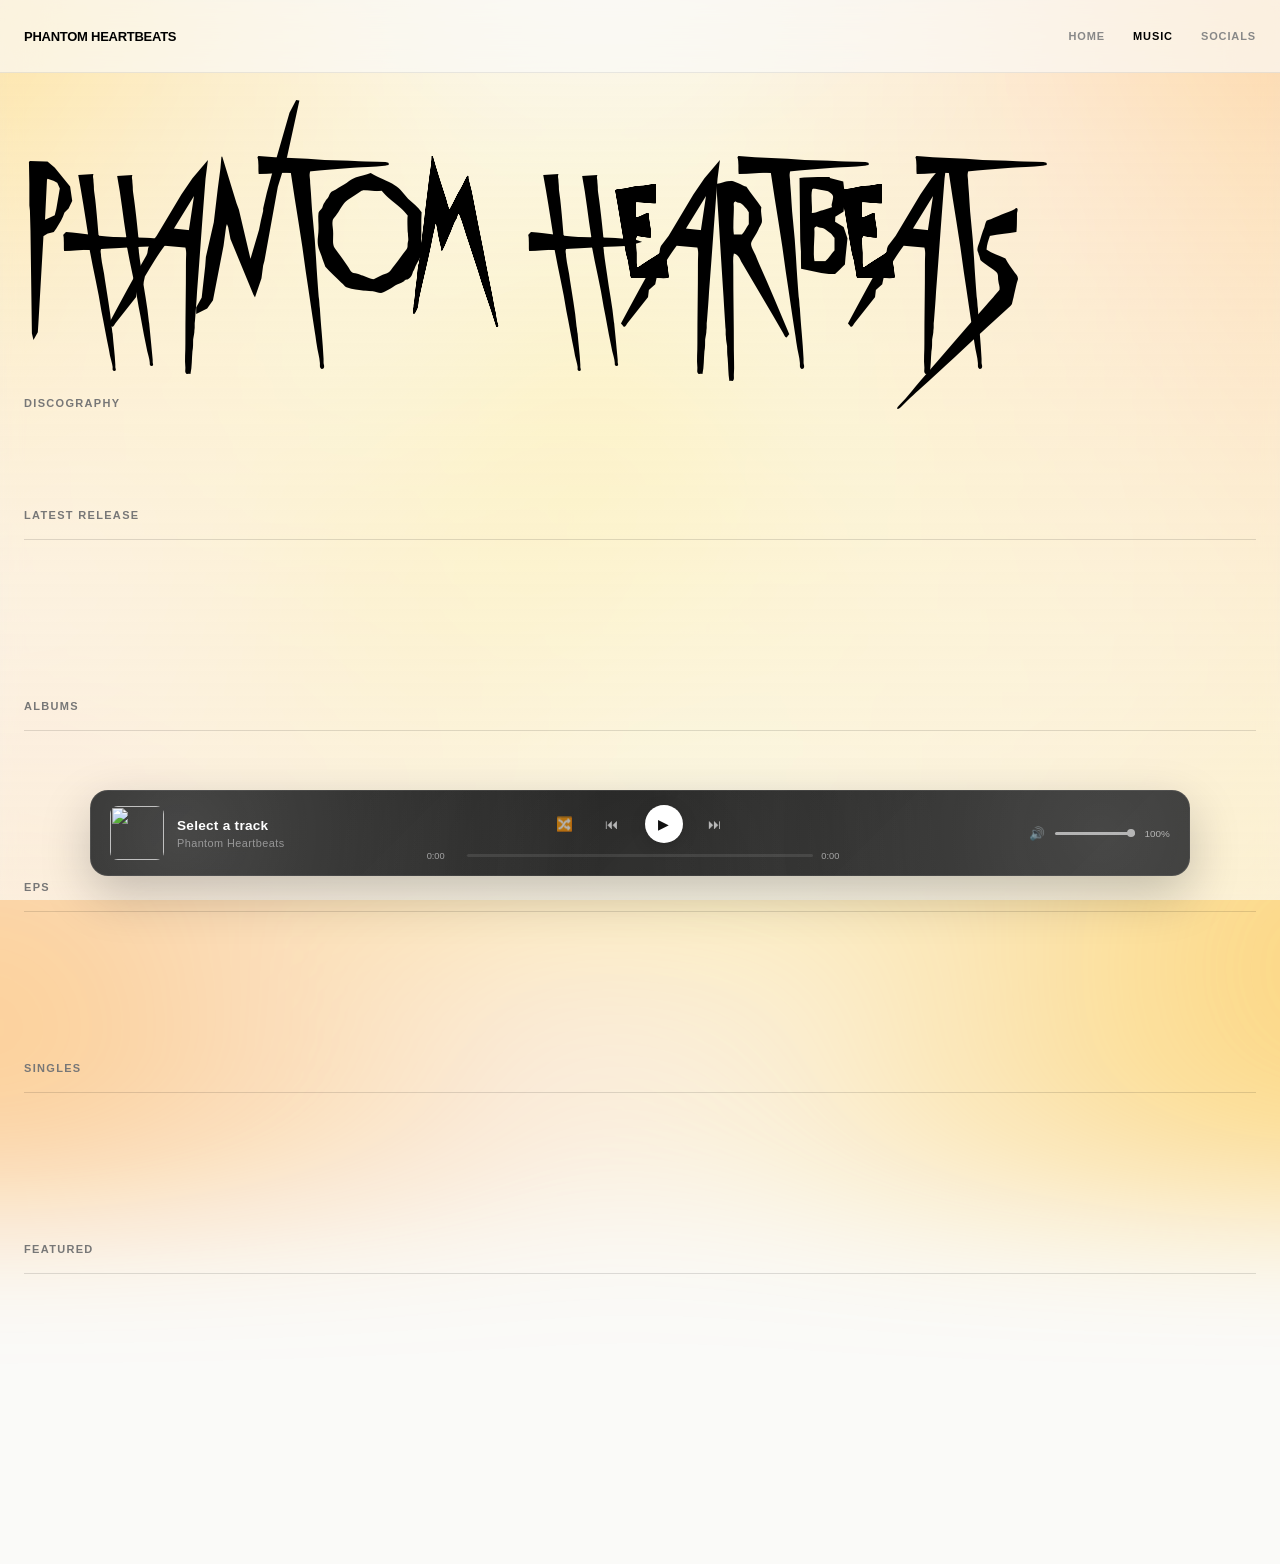
==== DISCOGRAPHY.html @ 2fda1c2f "Add files via upload" ====
<!DOCTYPE html>
<html lang="en">

<head>

    <meta charset="UTF-8">

    <meta
        name="viewport"
        content="width=device-width, initial-scale=1.0"
    >

    <title>
        Phantom Heartbeats — Discography
    </title>

    <link
        rel="stylesheet"
        href="style.css"
    >

</head>


<body>


    <!-- =====================================================
         HEADER
    ====================================================== -->

    <header class="site-header">

        <div class="header-inner">

            <a
                href="index.html"
                class="logo"
            >
                PHANTOM HEARTBEATS
            </a>


            <nav class="main-nav">

                <a
                    href="index.html"
                    class="nav-button"
                >
                    HOME
                </a>


                <a
                    href="DISCOGRAPHY.html"
                    class="nav-button active"
                >
                    MUSIC
                </a>


                <a
                    href="SOCIALS.html"
                    class="nav-button"
                >
                    SOCIALS
                </a>

            </nav>

        </div>

    </header>



    <!-- =====================================================
         MUSIC PAGE
    ====================================================== -->

    <main class="page active">


        <!-- =================================================
             HERO
        ================================================== -->

        <section class="hero">

            <h1>
                PHANTOM HEARTBEATS
            </h1>


            <div class="eyebrow">
                DISCOGRAPHY
            </div>

        </section>



        <!-- =================================================
             LATEST RELEASE
        ================================================== -->

        <section
            class="latest-release"
            id="latest-release-section"
        >

            <div class="section-header">

                <div class="eyebrow">
                    LATEST RELEASE
                </div>

            </div>


            <div
                class="featured-release"
                id="featured-release"
            ></div>

        </section>



        <!-- =================================================
             ALBUMS
        ================================================== -->

        <section
            class="catalog-section"
            id="albums-section"
        >

            <div class="section-header">

                <div class="eyebrow">
                    ALBUMS
                </div>

            </div>


            <div
                class="release-grid"
                id="albums-grid"
            ></div>

        </section>



        <!-- =================================================
             EPS
        ================================================== -->

        <section
            class="catalog-section"
            id="eps-section"
        >

            <div class="section-header">

                <div class="eyebrow">
                    EPs
                </div>

            </div>


            <div
                class="release-grid"
                id="eps-grid"
            ></div>

        </section>



        <!-- =================================================
             SINGLES
        ================================================== -->

        <section
            class="catalog-section"
            id="singles-section"
        >

            <div class="section-header">

                <div class="eyebrow">
                    SINGLES
                </div>

            </div>


            <div
                class="release-grid"
                id="singles-grid"
            ></div>

        </section>



        <!-- =================================================
             FEATURED
        ================================================== -->

        <section
            class="catalog-section"
            id="featured-section"
        >

            <div class="section-header">

                <div class="eyebrow">
                    FEATURED
                </div>

            </div>


            <div
                class="release-grid"
                id="featured-grid"
            ></div>

        </section>



        <!-- =================================================
             TRACKLIST
        ================================================== -->

        <section
            id="tracklist-section"
            class="track-section hidden"
        >

            <div class="section-header">

                <div
                    class="eyebrow"
                    id="tracklist-heading"
                >
                    TRACKLIST
                </div>

            </div>


            <div
                id="tracks"
                class="tracklist"
            ></div>

        </section>

    </main>



    <!-- =====================================================
         MUSIC PLAYER
    ====================================================== -->

    <div
        class="music-player"
        id="music-player"
    >


        <div class="player-track-info">

            <img
                id="player-artwork"
                src=""
                alt=""
            >


            <div class="player-track-text">

                <div
                    id="player-title"
                    class="player-title"
                >
                    Select a track
                </div>


                <div
                    id="player-artist"
                    class="player-artist"
                >
                    Phantom Heartbeats
                </div>

            </div>

        </div>



        <div class="player-center">

            <div class="player-controls">

                <!-- SHUFFLE -->

                <button
                    id="shuffle-button"
                    class="player-control"
                    aria-label="Shuffle off"
                    title="Shuffle off"
                >
                    <span class="control-icon">
                        🔀
                    </span>
                </button>


                <!-- PREVIOUS -->

                <button
                    id="previous-button"
                    class="player-control"
                    aria-label="Previous track"
                    title="Previous"
                >
                    <span class="control-icon">
                        ⏮
                    </span>
                </button>


                <!-- PLAY / PAUSE -->

                <button
                    id="play-button"
                    class="player-control player-play"
                    onclick="togglePlay()"
                    aria-label="Play"
                    title="Play"
                >
                    <span class="control-icon">
                        ▶
                    </span>
                </button>


                <!-- NEXT -->

                <button
                    id="next-button"
                    class="player-control"
                    aria-label="Next track"
                    title="Next"
                >
                    <span class="control-icon">
                        ⏭
                    </span>
                </button>

            </div>



            <div class="player-progress">

                <span id="current-time">
                    0:00
                </span>


                <input
                    type="range"
                    id="progress"
                    min="0"
                    max="100"
                    value="0"
                    step="0.1"
                    aria-label="Track progress"
                >


                <span id="duration">
                    0:00
                </span>

            </div>

        </div>



        <div class="player-volume">

            <span
                id="volume-icon"
                class="volume-icon"
            >
                🔊
            </span>


            <input
                type="range"
                id="volume"
                min="0"
                max="1"
                step="0.01"
                value="1"
                aria-label="Volume"
            >


            <span id="volume-value">
                100%
            </span>

        </div>

    </div>



    <!-- =====================================================
         AUDIO
    ====================================================== -->

    <audio
        id="audio"
        preload="metadata"
    ></audio>



    <!-- =====================================================
         SCRIPTS
    ====================================================== -->

    <script
        src="https://cdn.jsdelivr.net/npm/@supabase/supabase-js@2"
    ></script>


    <script src="player.js"></script>



    <!-- =====================================================
         DISCOGRAPHY LOGIC
    ====================================================== -->

    <script>

        const SUPABASE_URL =
            "https://wayjatvqnbqyzmwnbabp.supabase.co";


        const SUPABASE_ANON_KEY =
            "sb_publishable_UUx-z6V2gMIaEsedYj4ZBA_Q750jG2_";


        const WORKER_URL =
            "https://phantom-heartbeats-api.3huvelyk.workers.dev";


        const supabaseClient =
            window.supabase.createClient(
                SUPABASE_URL,
                SUPABASE_ANON_KEY
            );



        /* =====================================================
           STATE
        ====================================================== */

        let releases = [];

        let releaseTracks = {};



        /* =====================================================
           DOM
        ====================================================== */

        const featuredRelease =
            document.getElementById(
                "featured-release"
            );


        const albumsGrid =
            document.getElementById(
                "albums-grid"
            );


        const epsGrid =
            document.getElementById(
                "eps-grid"
            );


        const singlesGrid =
            document.getElementById(
                "singles-grid"
            );


        const featuredGrid =
            document.getElementById(
                "featured-grid"
            );


        const tracklistSection =
            document.getElementById(
                "tracklist-section"
            );


        const tracklistHeading =
            document.getElementById(
                "tracklist-heading"
            );


        const trackContainer =
            document.getElementById(
                "tracks"
            );



        /* =====================================================
           FILE URL
        ====================================================== */

        function r2Url(
            value
        ) {

            if (!value) {
                return "";
            }


            if (
                value.startsWith(
                    "http://"
                ) ||
                value.startsWith(
                    "https://"
                )
            ) {

                return value;

            }


            return (
                WORKER_URL +
                "/file?key=" +
                encodeURIComponent(
                    value
                )
            );

        }



        /* =====================================================
           FORMAT YEAR
        ====================================================== */

        function formatReleaseYear(
            releaseDate
        ) {

            if (!releaseDate) {
                return "";
            }


            return new Date(
                releaseDate +
                "T00:00:00"
            ).getFullYear();

        }



        /* =====================================================
           FORMAT RUNTIME
        ====================================================== */

        function formatRuntime(
            seconds
        ) {

            if (
                !seconds ||
                !Number.isFinite(
                    Number(seconds)
                )
            ) {

                return "--:--";

            }


            const total =
                Math.floor(
                    Number(seconds)
                );


            const minutes =
                Math.floor(
                    total / 60
                );


            const remaining =
                total % 60;


            return (
                minutes +
                ":" +
                String(
                    remaining
                ).padStart(
                    2,
                    "0"
                )
            );

        }



        /* =====================================================
           LOAD RELEASES
        ====================================================== */

        async function loadReleases() {

            try {

                const {
                    data,
                    error
                } =
                    await supabaseClient
                        .from(
                            "releases"
                        )
                        .select(
                            "*"
                        )
                        .eq(
                            "published",
                            true
                        )
                        .order(
                            "release_date",
                            {
                                ascending:
                                    false,
                                nullsFirst:
                                    false
                            }
                        );


                if (error) {
                    throw error;
                }


                releases =
                    data || [];


                await loadAllTracks();


                renderReleases();


            } catch (error) {

                console.error(
                    "Could not load discography:",
                    error
                );


                showLoadError();

            }

        }



        /* =====================================================
           LOAD TRACKS
        ====================================================== */

        async function loadAllTracks() {

            releaseTracks = {};


            if (!releases.length) {
                return;
            }


            const releaseIds =
                releases.map(
                    release =>
                        release.id
                );


            const {
                data,
                error
            } =
                await supabaseClient
                    .from(
                        "tracks"
                    )
                    .select(
                        "*"
                    )
                    .in(
                        "release_id",
                        releaseIds
                    )
                    .order(
                        "track_number",
                        {
                            ascending:
                                true
                        }
                    );


            if (error) {
                throw error;
            }


            for (
                const release
                of releases
            ) {

                releaseTracks[
                    release.id
                ] =
                    (
                        data || []
                    )
                    .filter(
                        track =>
                            track.release_id ===
                            release.id
                    )
                    .sort(
                        (
                            a,
                            b
                        ) =>
                            a.track_number -
                            b.track_number
                    );

            }

        }



        /* =====================================================
           PLAYER TRACK DATA
        ====================================================== */

        function getPlayerTracks(
            release
        ) {

            const sourceTracks =
                releaseTracks[
                    release.id
                ] || [];


            return sourceTracks
                .filter(
                    track =>
                        !!track.audio_url
                )
                .map(
                    track => {

                        return {

                            id:
                                track.id,


                            releaseId:
                                release.id,


                            releaseTitle:
                                release.title,


                            title:
                                track.title,


                            artists:
                                track.artists ||
                                release.artists ||
                                "Phantom Heartbeats",


                            file:
                                r2Url(
                                    track.audio_url
                                ),


                            artwork:
                                r2Url(
                                    release.cover_url
                                ),


                            duration:
                                Number(
                                    track.duration_seconds
                                ) || 0

                        };

                    }
                );

        }



        /* =====================================================
           RELEASE CARD
        ====================================================== */

        function createReleaseCard(
            release
        ) {

            const card =
                document.createElement(
                    "div"
                );


            card.className =
                "release-card";


            const artworkUrl =
                r2Url(
                    release.cover_url
                );


            const year =
                formatReleaseYear(
                    release.release_date
                );


            const displayType =
                release.type === "featured"
                    ? "FEATURED"
                    : release.type.toUpperCase();


            card.innerHTML = `

                <div class="release-card-artwork">

                    ${
                        artworkUrl
                            ? `
                                <img
                                    src="${escapeHtml(
                                        artworkUrl
                                    )}"
                                    alt="${escapeHtml(
                                        release.title
                                    )} artwork"
                                    loading="lazy"
                                >
                            `
                            : ""
                    }

                </div>


                <div class="release-card-info">

                    <h3>
                        ${escapeHtml(
                            release.title
                        )}
                    </h3>


                    <p>
                        ${displayType}

                        ${
                            year
                                ? ` · ${year}`
                                : ""
                        }
                    </p>

                </div>

            `;


            card.addEventListener(
                "click",
                () => {

                    showReleaseTracks(
                        release.id
                    );

                }
            );


            return card;

        }



        /* =====================================================
           LATEST RELEASE
        ====================================================== */

        function renderFeatured() {

            if (
                !featuredRelease
            ) {
                return;
            }


            if (!releases.length) {

                featuredRelease.innerHTML = `
                    <p>
                        No releases published yet.
                    </p>
                `;


                return;

            }


            const release =
                releases[0];


            const artworkUrl =
                r2Url(
                    release.cover_url
                );


            const tracks =
                releaseTracks[
                    release.id
                ] || [];


            const runtime =
                tracks.reduce(
                    (
                        total,
                        track
                    ) =>
                        total +
                        (
                            Number(
                                track.duration_seconds
                            ) || 0
                        ),
                    0
                );


            const year =
                formatReleaseYear(
                    release.release_date
                );


            const displayType =
                release.type === "featured"
                    ? "FEATURED"
                    : release.type.toUpperCase();


            const displayTypeTitle =
                release.type === "featured"
                    ? "Featured"
                    : (
                        release.type
                            .charAt(0)
                            .toUpperCase() +
                        release.type.slice(1)
                    );


            featuredRelease.innerHTML = `

                <div
                    class="release-artwork"
                    id="featured-release-artwork"
                >

                    ${
                        artworkUrl
                            ? `
                                <img
                                    src="${escapeHtml(
                                        artworkUrl
                                    )}"
                                    alt="${escapeHtml(
                                        release.title
                                    )} artwork"
                                >
                            `
                            : ""
                    }

                </div>


                <div class="release-info">

                    <div class="eyebrow">
                        ${displayType}
                    </div>


                    <h2>
                        ${escapeHtml(
                            release.title
                        )}
                    </h2>


                    <p class="release-description">
                        ${escapeHtml(
                            release.artists ||
                            "Phantom Heartbeats"
                        )}
                    </p>


                    <p class="release-meta">

                        ${displayTypeTitle}

                        ${
                            year
                                ? ` · ${year}`
                                : ""
                        }

                        ·

                        <span>
                            ${formatRuntime(
                                runtime
                            )}
                        </span>

                    </p>


                    <button
                        class="play-album-button"
                        id="featured-play-button"
                    >
                        PLAY ${displayType}
                    </button>

                </div>

            `;


            const artwork =
                document.getElementById(
                    "featured-release-artwork"
                );


            if (artwork) {

                artwork.addEventListener(
                    "click",
                    () => {

                        showReleaseTracks(
                            release.id
                        );

                    }
                );

            }


            const playFeaturedButton =
                document.getElementById(
                    "featured-play-button"
                );


            if (
                playFeaturedButton
            ) {

                playFeaturedButton.addEventListener(
                    "click",
                    () => {

                        const playerTracks =
                            getPlayerTracks(
                                release
                            );


                        if (
                            !playerTracks.length
                        ) {

                            console.warn(
                                "No playable tracks."
                            );


                            return;

                        }


                        window.setPlayerTracks(
                            playerTracks
                        );


                        playTrack(
                            0
                        );

                    }
                );

            }

        }



        /* =====================================================
           RENDER CATALOG
        ====================================================== */

        function renderCatalog(
            type,
            container
        ) {

            if (!container) {
                return;
            }


            container.innerHTML =
                "";


            const filtered =
                releases.filter(
                    release =>
                        release.type ===
                        type
                );


            filtered.forEach(
                release => {

                    container.appendChild(
                        createReleaseCard(
                            release
                        )
                    );

                }
            );

        }



        /* =====================================================
           RENDER EVERYTHING
        ====================================================== */

        function renderReleases() {

            renderFeatured();


            renderCatalog(
                "album",
                albumsGrid
            );


            renderCatalog(
                "ep",
                epsGrid
            );


            renderCatalog(
                "single",
                singlesGrid
            );


            renderCatalog(
                "featured",
                featuredGrid
            );


            toggleSectionVisibility(
                "albums-section",
                releases.some(
                    release =>
                        release.type ===
                        "album"
                )
            );


            toggleSectionVisibility(
                "eps-section",
                releases.some(
                    release =>
                        release.type ===
                        "ep"
                )
            );


            toggleSectionVisibility(
                "singles-section",
                releases.some(
                    release =>
                        release.type ===
                        "single"
                )
            );


            toggleSectionVisibility(
                "featured-section",
                releases.some(
                    release =>
                        release.type ===
                        "featured"
                )
            );


            if (
                releases.length
            ) {

                showReleaseTracks(
                    releases[0].id,
                    false
                );

            }

        }



        /* =====================================================
           SHOW TRACKLIST
        ====================================================== */

        function showReleaseTracks(
            releaseId,
            scroll = true
        ) {

            const release =
                releases.find(
                    item =>
                        item.id ===
                        releaseId
                );


            if (!release) {
                return;
            }


            const sourceTracks =
                releaseTracks[
                    release.id
                ] || [];


            const playerTracks =
                getPlayerTracks(
                    release
                );


            window.setPlayerTracks(
                playerTracks
            );


            tracklistHeading.textContent =
                `${release.title.toUpperCase()} · TRACKLIST`;


            trackContainer.innerHTML =
                "";


            if (!sourceTracks.length) {

                trackContainer.innerHTML = `
                    <div class="track">
                        <div class="track-name">
                            No tracks available.
                        </div>
                    </div>
                `;

            } else {

                sourceTracks.forEach(
                    (
                        sourceTrack,
                        index
                    ) => {

                        const playableIndex =
                            playerTracks.findIndex(
                                track =>
                                    track.id ===
                                    sourceTrack.id
                            );


                        const element =
                            document.createElement(
                                "div"
                            );


                        element.className =
                            "track";


                        element.dataset.index =
                            playableIndex;


                        const duration =
                            sourceTrack.duration_seconds
                                ? formatRuntime(
                                    sourceTrack.duration_seconds
                                )
                                : "--:--";


                        element.innerHTML = `

                            <div class="track-number">
                                ${String(
                                    sourceTrack.track_number ||
                                    index + 1
                                ).padStart(
                                    2,
                                    "0"
                                )}
                            </div>


                            <div class="track-name">
                                ${escapeHtml(
                                    sourceTrack.title
                                )}
                            </div>


                            <div
                                class="track-duration"
                                id="duration-${playableIndex}"
                            >
                                ${duration}
                            </div>

                        `;


                        if (
                            playableIndex >= 0
                        ) {

                            element.addEventListener(
                                "click",
                                () => {

                                    playTrack(
                                        playableIndex
                                    );

                                }
                            );

                        }


                        trackContainer.appendChild(
                            element
                        );

                    }
                );

            }


            tracklistSection.classList.remove(
                "hidden"
            );


            if (scroll) {

                tracklistSection.scrollIntoView({
                    behavior:
                        "smooth",

                    block:
                        "start"
                });

            }

        }



        /* =====================================================
           SECTION VISIBILITY
        ====================================================== */

        function toggleSectionVisibility(
            id,
            visible
        ) {

            const section =
                document.getElementById(
                    id
                );


            if (!section) {
                return;
            }


            section.style.display =
                visible
                    ? ""
                    : "none";

        }



        /* =====================================================
           ERROR
        ====================================================== */

        function showLoadError() {

            featuredRelease.innerHTML = `
                <p>
                    Unable to load discography.
                </p>
            `;

        }



        /* =====================================================
           HTML ESCAPE
        ====================================================== */

        function escapeHtml(
            value
        ) {

            return String(
                value ?? ""
            )
                .replace(
                    /&/g,
                    "&amp;"
                )
                .replace(
                    /</g,
                    "&lt;"
                )
                .replace(
                    />/g,
                    "&gt;"
                )
                .replace(
                    /"/g,
                    "&quot;"
                )
                .replace(
                    /'/g,
                    "&#039;"
                );

        }



        /* =====================================================
           INITIALIZE
        ====================================================== */

        loadReleases();

    </script>

</body>

</html>
---- style.css ----
/* =========================================================
   PHANTOM HEARTBEATS - THE SITE

   Apple Music-inspired design
========================================================= */


/* =========================================================
   FONT
========================================================= */

@font-face {

    font-family: "Metropolitan";

    src:
        url("fonts/Metropolitan.ttf")
        format("truetype");

    font-weight: normal;
    font-style: normal;
    font-display: swap;
}


/* =========================================================
   RESET
========================================================= */

* {

    margin: 0;
    padding: 0;
    box-sizing: border-box;
}


html {

    scroll-behavior: smooth;
}


body {

    position: relative;

    /*
     * Updated dynamically by player.js
     * from the currently playing artwork.
     */

    --cover-color-1: 255, 181, 60;
    --cover-color-2: 255, 145, 0;
    --cover-color-3: 255, 210, 90;

    background: #fafaf8;

    color: #000000;

    font-family:
        -apple-system,
        BlinkMacSystemFont,
        "SF Pro Display",
        "SF Pro Text",
        Helvetica,
        Arial,
        sans-serif;

    padding-bottom: 140px;

    overflow-x: hidden;
}


button,
a,
input {

    font: inherit;
}


/* =========================================================
   DYNAMIC ARTWORK BACKGROUND
========================================================= */

body::before {

    content: "";

    position: fixed;

    inset: -30%;

    z-index: -3;

    pointer-events: none;

    /*
     * These colors come directly from the
     * artwork of the song currently playing.
     *
     * Higher opacity = stronger artwork presence.
     */

    background:

        radial-gradient(
            circle at 10% 15%,
            rgba(
                var(--cover-color-1),
                0.70
            ),
            transparent 32%
        ),

        radial-gradient(
            circle at 88% 18%,
            rgba(
                var(--cover-color-2),
                0.60
            ),
            transparent 34%
        ),

        radial-gradient(
            circle at 48% 52%,
            rgba(
                var(--cover-color-3),
                0.45
            ),
            transparent 40%
        ),

        radial-gradient(
            circle at 82% 84%,
            rgba(
                var(--cover-color-1),
                0.50
            ),
            transparent 36%
        ),

        radial-gradient(
            circle at 20% 88%,
            rgba(
                var(--cover-color-2),
                0.40
            ),
            transparent 36%
        );

    filter:
        blur(65px)
        saturate(1.5);

    transform:
        translate3d(
            0,
            0,
            0
        )
        scale(1.06);

    animation:
        backgroundDrift
        20s
        ease-in-out
        infinite
        alternate;

    will-change:
        transform;

    /*
     * Smoothly transition the atmosphere
     * when player.js changes the colors.
     */

    transition:
        background 3.5s ease,
        filter 3.5s ease;
}


/*
 * Soft readable veil over the artwork colors.
 *
 * Lower opacity here = stronger background colors.
 */

body::after {

    content: "";

    position: fixed;

    inset: 0;

    z-index: -2;

    pointer-events: none;

    background:

        linear-gradient(
            180deg,
            rgba(
                250,
                250,
                248,
                0.38
            ) 0%,

            rgba(
                250,
                250,
                248,
                0.52
            ) 45%,

            rgba(
                250,
                250,
                248,
                0.68
            ) 100%
        );

    backdrop-filter:
        blur(10px)
        saturate(1.15);

    -webkit-backdrop-filter:
        blur(10px)
        saturate(1.15);
}


@keyframes backgroundDrift {

    0% {

        transform:
            translate3d(
                -3%,
                -2%,
                0
            )
            scale(1.03);
    }

    25% {

        transform:
            translate3d(
                2%,
                -4%,
                0
            )
            scale(1.08);
    }

    50% {

        transform:
            translate3d(
                4%,
                2%,
                0
            )
            scale(1.12);
    }

    75% {

        transform:
            translate3d(
                -2%,
                4%,
                0
            )
            scale(1.08);
    }

    100% {

        transform:
            translate3d(
                -4%,
                1%,
                0
            )
            scale(1.03);
    }
}


/* =========================================================
   HEADER
========================================================= */

.site-header {

    position: sticky;

    top: 0;

    z-index: 1000;

    width: 100%;

    background:
        rgba(
            250,
            250,
            248,
            0.68
        );

    backdrop-filter:
        blur(24px)
        saturate(1.15);

    -webkit-backdrop-filter:
        blur(24px)
        saturate(1.15);

    border-bottom:
        1px solid
        rgba(
            0,
            0,
            0,
            0.08
        );
}


.header-inner {

    width:
        min(
            1400px,
            calc(100% - 48px)
        );

    margin: 0 auto;

    height: 72px;

    display: flex;

    align-items: center;

    justify-content: space-between;
}


.logo {

    font-size: 13px;

    font-weight: 700;

    letter-spacing: -0.02em;

    color: #000000;

    text-decoration: none;
}


.main-nav {

    display: flex;

    gap: 28px;
}


.nav-button {

    border: none;

    background: none;

    cursor: pointer;

    color: #888888;

    font-size: 11px;

    font-weight: 700;

    letter-spacing: 0.08em;

    text-decoration: none;

    transition:
        color 0.2s ease;
}


.nav-button:hover,
.nav-button.active {

    color: #000000;
}


/* =========================================================
   MAIN
========================================================= */

main {

    position: relative;

    z-index: 1;

    width:
        min(
            1400px,
            calc(100% - 48px)
        );

    margin: 0 auto;
}


.page {

    display: block;
}


.page.hidden,
.hidden {

    display: none;
}


/* =========================================================
   GENERAL
========================================================= */

.eyebrow {

    color: #777777;

    font-size: 11px;

    font-weight: 700;

    letter-spacing: 0.12em;

    text-transform: uppercase;
}


.section-header {

    padding-bottom: 18px;

    border-bottom:
        1px solid
        rgba(
            0,
            0,
            0,
            0.12
        );
}


/* =========================================================
   HERO
========================================================= */

.hero {

    padding:
        120px
        0
        100px;
}


.hero h1 {

    margin-top: 0;

    font-family:
        "Metropolitan",
        sans-serif;

    font-size:
        clamp(
            70px,
            11vw,
            160px
        );

    line-height: 0.88;

    letter-spacing: -0.075em;

    font-weight: normal;
}


.hero .eyebrow {

    margin-top: 80px;
}


/* =========================================================
   LATEST RELEASE
========================================================= */

.latest-release {

    padding-bottom: 120px;
}


.latest-release .section-header {

    margin-bottom: 40px;
}


.featured-release {

    display: grid;

    grid-template-columns:
        minmax(
            300px,
            520px
        )
        1fr;

    gap: 70px;

    align-items: end;
}


.release-artwork {

    width: 100%;

    aspect-ratio: 1 / 1;

    overflow: hidden;

    cursor: pointer;

    background: #eeeeec;
}


.release-artwork img {

    width: 100%;

    height: 100%;

    object-fit: cover;

    display: block;

    transition:
        transform 0.4s ease;
}


.release-artwork:hover img {

    transform:
        scale(1.015);
}


.release-info {

    padding-bottom: 8px;
}


.release-info h2 {

    margin-top: 14px;

    font-size:
        clamp(
            42px,
            5vw,
            76px
        );

    line-height: 0.95;

    letter-spacing: -0.055em;

    font-weight: 700;
}


.release-description {

    margin-top: 18px;

    color: #777777;

    font-size: 14px;
}


.release-meta {

    margin-top: 8px;

    color: #888888;

    font-size: 12px;
}


.play-album-button {

    margin-top: 32px;

    border: none;

    background: #000000;

    color: #ffffff;

    padding:
        14px
        22px;

    border-radius: 999px;

    cursor: pointer;

    font-size: 11px;

    font-weight: 700;

    letter-spacing: 0.08em;

    transition:
        opacity 0.2s ease,
        transform 0.2s ease;
}


.play-album-button:hover {

    opacity: 0.75;

    transform:
        translateY(-1px);
}


/* =========================================================
   CATALOG SECTIONS
========================================================= */

.catalog-section {

    padding-bottom: 120px;
}


.catalog-section .section-header {

    margin-bottom: 30px;
}


/* =========================================================
   RELEASE GRID
========================================================= */

.release-grid {

    display: grid;

    grid-template-columns:
        repeat(
            4,
            1fr
        );

    gap: 24px;
}


.release-card {

    cursor: pointer;

    min-width: 0;
}


.release-card-artwork {

    width: 100%;

    aspect-ratio: 1 / 1;

    overflow: hidden;

    background: #eeeeec;
}


.release-card-artwork img {

    width: 100%;

    height: 100%;

    display: block;

    object-fit: cover;

    transition:
        transform 0.4s ease;
}


.release-card:hover
.release-card-artwork img {

    transform:
        scale(1.025);
}


.release-card-info {

    padding-top: 14px;
}


.release-card-info h3 {

    font-size: 16px;

    font-weight: 600;

    letter-spacing: -0.02em;
}


.release-card-info p {

    margin-top: 5px;

    color: #888888;

    font-size: 12px;
}


/* =========================================================
   EMPTY CATEGORIES
========================================================= */

.empty-category {

    min-height: 100px;

    display: flex;

    align-items: center;

    color: #999999;

    font-size: 11px;

    font-weight: 700;

    letter-spacing: 0.12em;
}


/* =========================================================
   TRACKLIST
========================================================= */

.track-section {

    padding-bottom: 140px;

    overflow: hidden;
}


.track-section:not(.hidden) {

    animation:
        tracklistReveal
        0.5s
        cubic-bezier(
            0.22,
            1,
            0.36,
            1
        )
        both;
}


@keyframes tracklistReveal {

    from {

        opacity: 0;

        transform:
            translateY(-18px);

        filter:
            blur(5px);
    }

    to {

        opacity: 1;

        transform:
            translateY(0);

        filter:
            blur(0);
    }
}


.track-section.closing {

    animation:
        tracklistClose
        0.45s
        cubic-bezier(
            0.22,
            1,
            0.36,
            1
        )
        both;
}


@keyframes tracklistClose {

    from {

        opacity: 1;

        transform:
            translateY(0);

        filter:
            blur(0);
    }

    to {

        opacity: 0;

        transform:
            translateY(-12px);

        filter:
            blur(4px);
    }
}


.tracklist {

    width: 100%;
}


/* =========================================================
   TRACK
========================================================= */

.track {

    position: relative;

    display: grid;

    grid-template-columns:
        50px
        1fr
        auto;

    align-items: center;

    min-height: 72px;

    border-bottom:
        1px solid
        rgba(
            0,
            0,
            0,
            0.08
        );

    cursor: pointer;

    opacity: 0;

    transform:
        translateY(-8px);

    animation:
        trackReveal
        0.4s
        cubic-bezier(
            0.22,
            1,
            0.36,
            1
        )
        forwards;

    transition:
        background 0.2s ease,
        padding 0.2s ease,
        transform 0.2s ease;
}


.track:hover {

    background:
        rgba(
            0,
            0,
            0,
            0.025
        );
}


.track:nth-child(1) {
    animation-delay: 0.05s;
}

.track:nth-child(2) {
    animation-delay: 0.09s;
}

.track:nth-child(3) {
    animation-delay: 0.13s;
}

.track:nth-child(4) {
    animation-delay: 0.17s;
}

.track:nth-child(5) {
    animation-delay: 0.21s;
}

.track:nth-child(6) {
    animation-delay: 0.25s;
}

.track:nth-child(7) {
    animation-delay: 0.29s;
}

.track:nth-child(8) {
    animation-delay: 0.33s;
}

.track:nth-child(9) {
    animation-delay: 0.37s;
}

.track:nth-child(10) {
    animation-delay: 0.41s;
}

.track:nth-child(11) {
    animation-delay: 0.45s;
}

.track:nth-child(12) {
    animation-delay: 0.49s;
}

.track:nth-child(13) {
    animation-delay: 0.53s;
}

.track:nth-child(14) {
    animation-delay: 0.57s;
}

.track:nth-child(15) {
    animation-delay: 0.61s;
}


@keyframes trackReveal {

    from {

        opacity: 0;

        transform:
            translateY(-8px);
    }

    to {

        opacity: 1;

        transform:
            translateY(0);
    }
}


.track-number {

    color: #999999;

    font-size: 12px;
}


.track-name {

    font-size: 16px;

    font-weight: 500;

    letter-spacing: -0.02em;
}


.track-duration {

    color: #999999;

    font-size: 12px;
}


/* =========================================================
   ACTIVE TRACK
========================================================= */

.track.active {

    background:
        rgba(
            0,
            0,
            0,
            0.035
        );

    border-radius: 8px;
}


.track.active .track-number,
.track.active .track-name {

    color: #000000;
}


.track.active .track-number::before {

    content: "▶";

    margin-right: 0.45rem;

    font-size: 0.55rem;
}


/* =========================================================
   SOCIALS
========================================================= */

.socials-section {

    padding:
        120px
        0
        160px;
}


.socials-section h2 {

    margin-top: 20px;

    font-size:
        clamp(
            50px,
            8vw,
            120px
        );

    line-height: 0.9;

    letter-spacing: -0.065em;

    font-weight: 700;
}


.social-links {

    display: flex;

    flex-wrap: wrap;

    gap: 12px;

    margin-top: 50px;
}


.social-links a {

    color: #000000;

    text-decoration: none;

    border:
        1px solid
        rgba(
            0,
            0,
            0,
            0.12
        );

    padding:
        14px
        20px;

    border-radius: 999px;

    font-size: 12px;

    font-weight: 600;

    transition:
        background 0.2s ease,
        color 0.2s ease;
}


.social-links a:hover {

    background: #000000;

    color: #ffffff;
}


/* =========================================================
   MUSIC PLAYER
========================================================= */

.music-player {

    /*
     * These variables are updated dynamically
     * by player.js from the current artwork.
     */

    --cover-color-1: 255, 255, 255;
    --cover-color-2: 255, 255, 255;

    position: fixed;

    left: 50%;

    bottom: 1.5rem;

    transform:
        translateX(-50%);

    width:
        min(
            1100px,
            calc(100% - 3rem)
        );

    min-height: 82px;

    display: grid;

    grid-template-columns:
        minmax(
            190px,
            1fr
        )
        minmax(
            280px,
            1.5fr
        )
        minmax(
            150px,
            1fr
        );

    align-items: center;

    gap: 2rem;

    padding:
        0.9rem
        1.2rem;

    color: #ffffff;

    background:

        radial-gradient(
            circle at 8% 50%,
            rgba(
                var(--cover-color-1),
                0.20
            ),
            transparent 42%
        ),

        radial-gradient(
            circle at 92% 50%,
            rgba(
                var(--cover-color-2),
                0.15
            ),
            transparent 45%
        ),

        radial-gradient(
            circle at 50% 100%,
            rgba(
                var(--cover-color-1),
                0.07
            ),
            transparent 55%
        ),

        linear-gradient(
            135deg,
            rgba(
                16,
                16,
                16,
                0.97
            ),
            rgba(
                30,
                30,
                30,
                0.95
            )
        );

    border:
        1px solid
        rgba(
            255,
            255,
            255,
            0.08
        );

    border-radius: 18px;

    box-shadow:

        0 18px 50px
        rgba(
            0,
            0,
            0,
            0.22
        ),

        0 0 45px
        rgba(
            var(--cover-color-1),
            0.08
        );

    backdrop-filter:
        blur(20px);

    -webkit-backdrop-filter:
        blur(20px);

    z-index: 100;

    overflow: hidden;

    animation:
        playerAppear
        0.7s
        cubic-bezier(
            0.22,
            1,
            0.36,
            1
        )
        both;

    transition:
        background 0.8s ease,
        box-shadow 0.8s ease;
}


/* =========================================================
   TRACK INFO
========================================================= */

.player-track-info {

    min-width: 0;

    display: flex;

    align-items: center;

    gap: 0.8rem;
}


.player-track-info img {

    width: 54px;

    height: 54px;

    flex-shrink: 0;

    object-fit: cover;

    border-radius: 8px;

    transition:
        opacity 0.15s ease,
        transform 0.15s ease;
}


.player-track-info img.changing {

    opacity: 0;

    transform:
        scale(0.94);
}


.player-track-text {

    min-width: 0;
}


.player-title {

    overflow: hidden;

    white-space: nowrap;

    text-overflow: ellipsis;

    font-size: 0.85rem;

    font-weight: 600;

    letter-spacing: 0.02em;
}


.player-artist {

    margin-top: 0.25rem;

    font-size: 0.68rem;

    opacity: 0.45;

    letter-spacing: 0.04em;
}


/* =========================================================
   PLAYER CENTER
========================================================= */

.player-center {

    min-width: 0;

    display: flex;

    flex-direction: column;

    gap: 0.45rem;
}


/* =========================================================
   PLAYER CONTROLS
========================================================= */

.player-controls {

    display: flex;

    align-items: center;

    justify-content: center;

    gap: 1.1rem;
}


.player-control {

    width: 30px;

    height: 30px;

    display: flex;

    align-items: center;

    justify-content: center;

    padding: 0;

    border: 0;

    color: #ffffff;

    background: transparent;

    cursor: pointer;

    opacity: 0.65;

    transition:
        opacity 0.2s ease,
        transform 0.2s ease,
        background 0.2s ease;
}


.player-control:hover {

    opacity: 1;

    transform:
        scale(1.12);
}


.player-control:active {

    transform:
        scale(0.92);
}


.control-icon {

    font-size: 0.85rem;

    line-height: 1;
}


.player-play {

    width: 38px;

    height: 38px;

    border-radius: 50%;

    color: #111111;

    background: #ffffff;

    opacity: 1;

    box-shadow:
        0 4px 15px
        rgba(
            0,
            0,
            0,
            0.18
        );
}


.player-play:hover {

    transform:
        scale(1.07);

    background: #ffffff;
}


.player-play.playing {

    transform:
        scale(1.02);
}


/* =========================================================
   PLAYER PROGRESS
========================================================= */

.player-progress {

    display: grid;

    grid-template-columns:
        32px
        minmax(
            0,
            1fr
        )
        32px;

    align-items: center;

    gap: 0.5rem;

    font-size: 0.58rem;

    font-variant-numeric:
        tabular-nums;

    opacity: 0.55;
}


#progress {

    width: 100%;

    height: 3px;

    margin: 0;

    appearance: none;

    -webkit-appearance: none;

    cursor: pointer;

    background:

        linear-gradient(
            to right,
            #ffffff 0%,
            #ffffff var(--progress, 0%),
            rgba(
                255,
                255,
                255,
                0.18
            )
            var(--progress, 0%),
            rgba(
                255,
                255,
                255,
                0.18
            )
            100%
        );

    border-radius: 10px;
}


#progress::-webkit-slider-thumb {

    appearance: none;

    -webkit-appearance: none;

    width: 9px;

    height: 9px;

    border: 0;

    border-radius: 50%;

    background: #ffffff;

    opacity: 0;

    transition:
        opacity 0.2s ease;
}


#progress:hover::-webkit-slider-thumb {

    opacity: 1;
}


#progress::-moz-range-thumb {

    width: 9px;

    height: 9px;

    border: 0;

    border-radius: 50%;

    background: #ffffff;

    opacity: 0;
}


#progress:hover::-moz-range-thumb {

    opacity: 1;
}


/* =========================================================
   VOLUME
========================================================= */

.player-volume {

    display: flex;

    align-items: center;

    justify-content: flex-end;

    gap: 0.6rem;

    font-size: 0.62rem;

    opacity: 0.6;
}


.volume-icon {

    font-size: 0.8rem;

    transition:
        transform 0.2s ease;
}


.player-volume:hover
.volume-icon {

    transform:
        scale(1.1);
}


#volume {

    width: 80px;

    height: 3px;

    appearance: none;

    -webkit-appearance: none;

    cursor: pointer;

    background:

        linear-gradient(
            to right,
            #ffffff 0%,
            #ffffff var(--volume, 100%),
            rgba(
                255,
                255,
                255,
                0.18
            )
            var(--volume, 100%),
            rgba(
                255,
                255,
                255,
                0.18
            )
            100%
        );

    border-radius: 10px;
}


#volume::-webkit-slider-thumb {

    appearance: none;

    -webkit-appearance: none;

    width: 8px;

    height: 8px;

    border: 0;

    border-radius: 50%;

    background: #ffffff;
}


#volume::-moz-range-thumb {

    width: 8px;

    height: 8px;

    border: 0;

    border-radius: 50%;

    background: #ffffff;
}


/* =========================================================
   PLAYER APPEAR
========================================================= */

@keyframes playerAppear {

    from {

        opacity: 0;

        transform:
            translateX(-50%)
            translateY(20px);

        filter:
            blur(5px);
    }

    to {

        opacity: 1;

        transform:
            translateX(-50%)
            translateY(0);

        filter:
            blur(0);
    }
}


/* =========================================================
   MOBILE
========================================================= */

@media (max-width: 800px) {

    .music-player {

        grid-template-columns:
            1fr
            auto;

        gap: 1rem;

        width:
            calc(
                100% - 1.5rem
            );

        bottom: 0.75rem;

        padding:
            0.75rem
            0.9rem;
    }


    .player-center {

        grid-column:
            1 / -1;

        grid-row: 2;
    }


    .player-track-info {

        grid-column: 1;
    }


    .player-volume {

        grid-column: 2;
    }
}


@media (max-width: 500px) {

    .music-player {

        width:
            calc(
                100% - 1rem
            );

        border-radius: 14px;
    }


    .player-track-info img {

        width: 46px;

        height: 46px;
    }


    .player-title {

        font-size: 0.78rem;
    }


    .player-volume {

        gap: 0.35rem;
    }


    #volume {

        width: 55px;
    }
}


/* =========================================================
   REDUCED MOTION
========================================================= */

@media (
    prefers-reduced-motion: reduce
) {

    html {

        scroll-behavior: auto;
    }


    body::before {

        animation: none;
    }


    .track,
    .track-section:not(.hidden),
    .music-player {

        animation: none;
    }
}
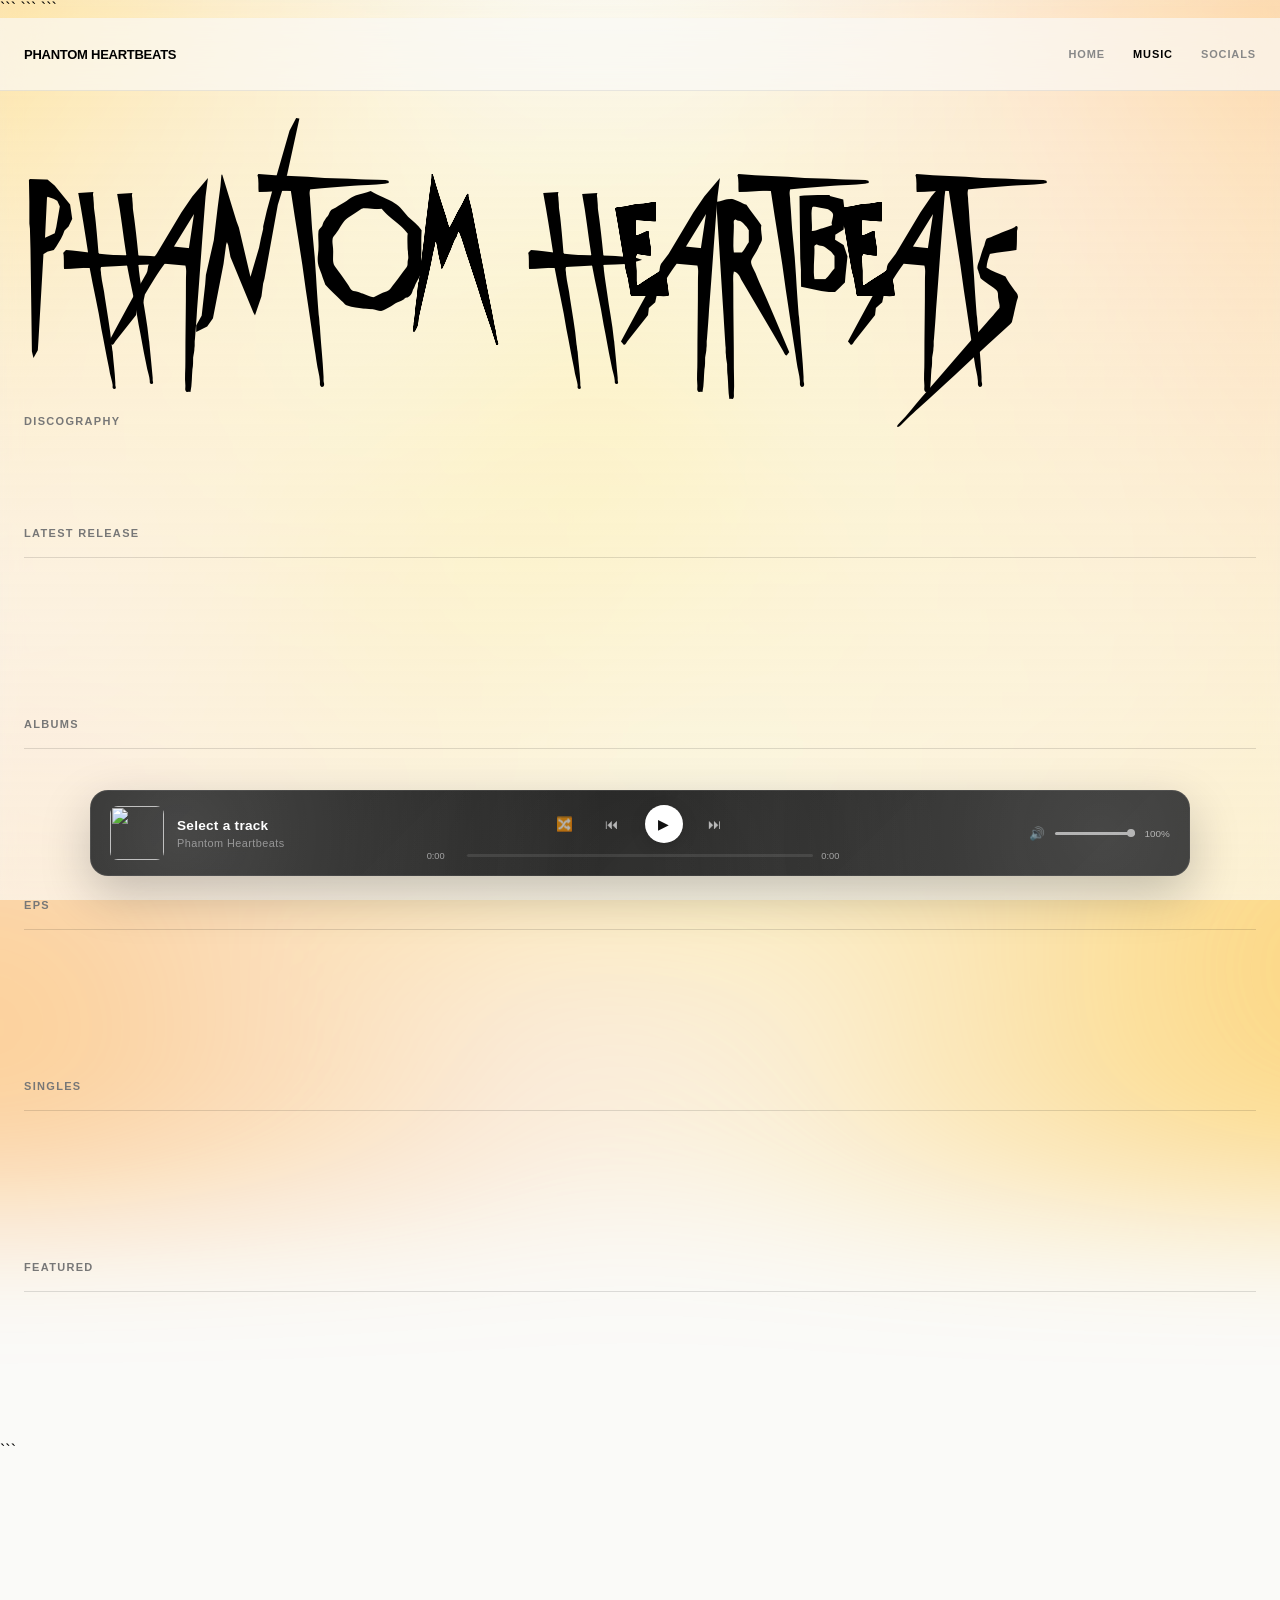
==== commit b8cabc49: "Update DISCOGRAPHY.html" ====
--- a/DISCOGRAPHY.html
+++ b/DISCOGRAPHY.html
@@ -1,429 +1,400 @@
 <!DOCTYPE html>
+
 <html lang="en">
 
 <head>
 
-    <meta charset="UTF-8">
-
-    <meta
-        name="viewport"
-        content="width=device-width, initial-scale=1.0"
-    >
-
-    <title>
-        Phantom Heartbeats — Discography
-    </title>
-
-    <link
-        rel="stylesheet"
-        href="style.css"
-    >
+```
+<meta charset="UTF-8">
+
+<meta
+    name="viewport"
+    content="width=device-width, initial-scale=1.0"
+>
+
+<title>
+    Phantom Heartbeats — Discography
+</title>
+
+<link
+    rel="stylesheet"
+    href="style.css"
+>
+```
 
 </head>
 
-
 <body>
 
-
-    <!-- =====================================================
-         HEADER
-    ====================================================== -->
-
-    <header class="site-header">
-
-        <div class="header-inner">
+```
+<!-- =====================================================
+     HEADER
+====================================================== -->
+
+<header class="site-header">
+
+    <div class="header-inner">
+
+        <a
+            href="index.html"
+            class="logo"
+        >
+            PHANTOM HEARTBEATS
+        </a>
+
+
+        <nav class="main-nav">
 
             <a
                 href="index.html"
-                class="logo"
+                class="nav-button"
             >
-                PHANTOM HEARTBEATS
+                HOME
             </a>
 
 
-            <nav class="main-nav">
-
-                <a
-                    href="index.html"
-                    class="nav-button"
-                >
-                    HOME
-                </a>
-
-
-                <a
-                    href="DISCOGRAPHY.html"
-                    class="nav-button active"
-                >
-                    MUSIC
-                </a>
-
-
-                <a
-                    href="SOCIALS.html"
-                    class="nav-button"
-                >
-                    SOCIALS
-                </a>
-
-            </nav>
-
+            <a
+                href="DISCOGRAPHY.html"
+                class="nav-button active"
+            >
+                MUSIC
+            </a>
+
+
+            <a
+                href="SOCIALS.html"
+                class="nav-button"
+            >
+                SOCIALS
+            </a>
+
+        </nav>
+
+    </div>
+
+</header>
+
+
+
+<!-- =====================================================
+     MUSIC PAGE
+====================================================== -->
+
+<main class="page active">
+
+
+    <!-- =================================================
+         HERO
+    ================================================== -->
+
+    <section class="hero">
+
+        <h1>
+            PHANTOM HEARTBEATS
+        </h1>
+
+
+        <div class="eyebrow">
+            DISCOGRAPHY
         </div>
 
-    </header>
-
-
-
-    <!-- =====================================================
-         MUSIC PAGE
-    ====================================================== -->
-
-    <main class="page active">
-
-
-        <!-- =================================================
-             HERO
-        ================================================== -->
-
-        <section class="hero">
-
-            <h1>
-                PHANTOM HEARTBEATS
-            </h1>
-
+    </section>
+
+
+
+    <!-- =================================================
+         LATEST RELEASE
+    ================================================== -->
+
+    <section
+        class="latest-release"
+        id="latest-release-section"
+    >
+
+        <div class="section-header">
 
             <div class="eyebrow">
-                DISCOGRAPHY
+                LATEST RELEASE
             </div>
 
-        </section>
-
-
-
-        <!-- =================================================
-             LATEST RELEASE
-        ================================================== -->
-
-        <section
-            class="latest-release"
-            id="latest-release-section"
+        </div>
+
+
+        <div
+            class="featured-release"
+            id="featured-release"
+        ></div>
+
+    </section>
+
+
+
+    <!-- =================================================
+         ALBUMS
+    ================================================== -->
+
+    <section
+        class="catalog-section"
+        id="albums-section"
+    >
+
+        <div class="section-header">
+
+            <div class="eyebrow">
+                ALBUMS
+            </div>
+
+        </div>
+
+
+        <div
+            class="release-grid"
+            id="albums-grid"
+        ></div>
+
+    </section>
+
+
+
+    <!-- =================================================
+         EPS
+    ================================================== -->
+
+    <section
+        class="catalog-section"
+        id="eps-section"
+    >
+
+        <div class="section-header">
+
+            <div class="eyebrow">
+                EPs
+            </div>
+
+        </div>
+
+
+        <div
+            class="release-grid"
+            id="eps-grid"
+        ></div>
+
+    </section>
+
+
+
+    <!-- =================================================
+         SINGLES
+    ================================================== -->
+
+    <section
+        class="catalog-section"
+        id="singles-section"
+    >
+
+        <div class="section-header">
+
+            <div class="eyebrow">
+                SINGLES
+            </div>
+
+        </div>
+
+
+        <div
+            class="release-grid"
+            id="singles-grid"
+        ></div>
+
+    </section>
+
+
+
+    <!-- =================================================
+         FEATURED
+    ================================================== -->
+
+    <section
+        class="catalog-section"
+        id="featured-section"
+    >
+
+        <div class="section-header">
+
+            <div class="eyebrow">
+                FEATURED
+            </div>
+
+        </div>
+
+
+        <div
+            class="release-grid"
+            id="featured-grid"
+        ></div>
+
+    </section>
+
+
+
+    <!-- =================================================
+         TRACKLIST
+    ================================================== -->
+
+    <section
+        id="tracklist-section"
+        class="track-section hidden"
+    >
+
+        <div class="section-header">
+
+            <div
+                class="eyebrow"
+                id="tracklist-heading"
+            >
+                TRACKLIST
+            </div>
+
+        </div>
+
+
+        <div
+            id="tracks"
+            class="tracklist"
+        ></div>
+
+    </section>
+
+</main>
+
+
+
+<!-- =====================================================
+     MUSIC PLAYER
+====================================================== -->
+
+<div
+    class="music-player"
+    id="music-player"
+>
+
+
+    <div class="player-track-info">
+
+        <img
+            id="player-artwork"
+            src=""
+            alt=""
         >
 
-            <div class="section-header">
-
-                <div class="eyebrow">
-                    LATEST RELEASE
-                </div>
-
+
+        <div class="player-track-text">
+
+            <div
+                id="player-title"
+                class="player-title"
+            >
+                Select a track
             </div>
 
 
             <div
-                class="featured-release"
-                id="featured-release"
-            ></div>
-
-        </section>
-
-
-
-        <!-- =================================================
-             ALBUMS
-        ================================================== -->
-
-        <section
-            class="catalog-section"
-            id="albums-section"
-        >
-
-            <div class="section-header">
-
-                <div class="eyebrow">
-                    ALBUMS
-                </div>
-
+                id="player-artist"
+                class="player-artist"
+            >
+                Phantom Heartbeats
             </div>
 
-
-            <div
-                class="release-grid"
-                id="albums-grid"
-            ></div>
-
-        </section>
-
-
-
-        <!-- =================================================
-             EPS
-        ================================================== -->
-
-        <section
-            class="catalog-section"
-            id="eps-section"
-        >
-
-            <div class="section-header">
-
-                <div class="eyebrow">
-                    EPs
-                </div>
-
-            </div>
-
-
-            <div
-                class="release-grid"
-                id="eps-grid"
-            ></div>
-
-        </section>
-
-
-
-        <!-- =================================================
-             SINGLES
-        ================================================== -->
-
-        <section
-            class="catalog-section"
-            id="singles-section"
-        >
-
-            <div class="section-header">
-
-                <div class="eyebrow">
-                    SINGLES
-                </div>
-
-            </div>
-
-
-            <div
-                class="release-grid"
-                id="singles-grid"
-            ></div>
-
-        </section>
-
-
-
-        <!-- =================================================
-             FEATURED
-        ================================================== -->
-
-        <section
-            class="catalog-section"
-            id="featured-section"
-        >
-
-            <div class="section-header">
-
-                <div class="eyebrow">
-                    FEATURED
-                </div>
-
-            </div>
-
-
-            <div
-                class="release-grid"
-                id="featured-grid"
-            ></div>
-
-        </section>
-
-
-
-        <!-- =================================================
-             TRACKLIST
-        ================================================== -->
-
-        <section
-            id="tracklist-section"
-            class="track-section hidden"
-        >
-
-            <div class="section-header">
-
-                <div
-                    class="eyebrow"
-                    id="tracklist-heading"
-                >
-                    TRACKLIST
-                </div>
-
-            </div>
-
-
-            <div
-                id="tracks"
-                class="tracklist"
-            ></div>
-
-        </section>
-
-    </main>
-
-
-
-    <!-- =====================================================
-         MUSIC PLAYER
-    ====================================================== -->
-
-    <div
-        class="music-player"
-        id="music-player"
-    >
-
-
-        <div class="player-track-info">
-
-            <img
-                id="player-artwork"
-                src=""
-                alt=""
+        </div>
+
+    </div>
+
+
+
+    <div class="player-center">
+
+        <div class="player-controls">
+
+            <!-- SHUFFLE -->
+
+            <button
+                id="shuffle-button"
+                class="player-control"
+                aria-label="Shuffle off"
+                title="Shuffle off"
             >
-
-
-            <div class="player-track-text">
-
-                <div
-                    id="player-title"
-                    class="player-title"
-                >
-                    Select a track
-                </div>
-
-
-                <div
-                    id="player-artist"
-                    class="player-artist"
-                >
-                    Phantom Heartbeats
-                </div>
-
-            </div>
+                <span class="control-icon">
+                    🔀
+                </span>
+            </button>
+
+
+            <!-- PREVIOUS -->
+
+            <button
+                id="previous-button"
+                class="player-control"
+                aria-label="Previous track"
+                title="Previous"
+            >
+                <span class="control-icon">
+                    ⏮
+                </span>
+            </button>
+
+
+            <!-- PLAY / PAUSE -->
+
+            <button
+                id="play-button"
+                class="player-control player-play"
+                onclick="togglePlay()"
+                aria-label="Play"
+                title="Play"
+            >
+                <span class="control-icon">
+                    ▶
+                </span>
+            </button>
+
+
+            <!-- NEXT -->
+
+            <button
+                id="next-button"
+                class="player-control"
+                aria-label="Next track"
+                title="Next"
+            >
+                <span class="control-icon">
+                    ⏭
+                </span>
+            </button>
 
         </div>
 
 
 
-        <div class="player-center">
-
-            <div class="player-controls">
-
-                <!-- SHUFFLE -->
-
-                <button
-                    id="shuffle-button"
-                    class="player-control"
-                    aria-label="Shuffle off"
-                    title="Shuffle off"
-                >
-                    <span class="control-icon">
-                        🔀
-                    </span>
-                </button>
-
-
-                <!-- PREVIOUS -->
-
-                <button
-                    id="previous-button"
-                    class="player-control"
-                    aria-label="Previous track"
-                    title="Previous"
-                >
-                    <span class="control-icon">
-                        ⏮
-                    </span>
-                </button>
-
-
-                <!-- PLAY / PAUSE -->
-
-                <button
-                    id="play-button"
-                    class="player-control player-play"
-                    onclick="togglePlay()"
-                    aria-label="Play"
-                    title="Play"
-                >
-                    <span class="control-icon">
-                        ▶
-                    </span>
-                </button>
-
-
-                <!-- NEXT -->
-
-                <button
-                    id="next-button"
-                    class="player-control"
-                    aria-label="Next track"
-                    title="Next"
-                >
-                    <span class="control-icon">
-                        ⏭
-                    </span>
-                </button>
-
-            </div>
-
-
-
-            <div class="player-progress">
-
-                <span id="current-time">
-                    0:00
-                </span>
-
-
-                <input
-                    type="range"
-                    id="progress"
-                    min="0"
-                    max="100"
-                    value="0"
-                    step="0.1"
-                    aria-label="Track progress"
-                >
-
-
-                <span id="duration">
-                    0:00
-                </span>
-
-            </div>
-
-        </div>
-
-
-
-        <div class="player-volume">
-
-            <span
-                id="volume-icon"
-                class="volume-icon"
-            >
-                🔊
+        <div class="player-progress">
+
+            <span id="current-time">
+                0:00
             </span>
 
 
             <input
                 type="range"
-                id="volume"
+                id="progress"
                 min="0"
-                max="1"
-                step="0.01"
-                value="1"
-                aria-label="Volume"
+                max="100"
+                value="0"
+                step="0.1"
+                aria-label="Track progress"
             >
 
 
-            <span id="volume-value">
-                100%
+            <span id="duration">
+                0:00
             </span>
 
         </div>
@@ -432,316 +403,269 @@
 
 
 
-    <!-- =====================================================
-         AUDIO
-    ====================================================== -->
-
-    <audio
-        id="audio"
-        preload="metadata"
-    ></audio>
-
-
-
-    <!-- =====================================================
-         SCRIPTS
-    ====================================================== -->
-
-    <script
-        src="https://cdn.jsdelivr.net/npm/@supabase/supabase-js@2"
-    ></script>
-
-
-    <script src="player.js"></script>
-
-
-
-    <!-- =====================================================
-         DISCOGRAPHY LOGIC
-    ====================================================== -->
-
-    <script>
-
-        const SUPABASE_URL =
-            "https://wayjatvqnbqyzmwnbabp.supabase.co";
-
-
-        const SUPABASE_ANON_KEY =
-            "sb_publishable_UUx-z6V2gMIaEsedYj4ZBA_Q750jG2_";
-
-
-        const WORKER_URL =
-            "https://phantom-heartbeats-api.3huvelyk.workers.dev";
-
-
-        const supabaseClient =
-            window.supabase.createClient(
-                SUPABASE_URL,
-                SUPABASE_ANON_KEY
-            );
-
-
-
-        /* =====================================================
-           STATE
-        ====================================================== */
-
-        let releases = [];
-
-        let releaseTracks = {};
-
-
-
-        /* =====================================================
-           DOM
-        ====================================================== */
-
-        const featuredRelease =
-            document.getElementById(
-                "featured-release"
-            );
-
-
-        const albumsGrid =
-            document.getElementById(
-                "albums-grid"
-            );
-
-
-        const epsGrid =
-            document.getElementById(
-                "eps-grid"
-            );
-
-
-        const singlesGrid =
-            document.getElementById(
-                "singles-grid"
-            );
-
-
-        const featuredGrid =
-            document.getElementById(
-                "featured-grid"
-            );
-
-
-        const tracklistSection =
-            document.getElementById(
-                "tracklist-section"
-            );
-
-
-        const tracklistHeading =
-            document.getElementById(
-                "tracklist-heading"
-            );
-
-
-        const trackContainer =
-            document.getElementById(
-                "tracks"
-            );
-
-
-
-        /* =====================================================
-           FILE URL
-        ====================================================== */
-
-        function r2Url(
-            value
+    <div class="player-volume">
+
+        <span
+            id="volume-icon"
+            class="volume-icon"
+        >
+            🔊
+        </span>
+
+
+        <input
+            type="range"
+            id="volume"
+            min="0"
+            max="1"
+            step="0.01"
+            value="1"
+            aria-label="Volume"
+        >
+
+
+        <span id="volume-value">
+            100%
+        </span>
+
+    </div>
+
+</div>
+
+
+
+<!-- =====================================================
+     AUDIO
+====================================================== -->
+
+<audio
+    id="audio"
+    preload="metadata"
+></audio>
+
+
+
+<!-- =====================================================
+     SCRIPTS
+====================================================== -->
+
+<script
+    src="https://cdn.jsdelivr.net/npm/@supabase/supabase-js@2"
+></script>
+
+
+<script src="player.js"></script>
+
+
+
+<!-- =====================================================
+     DISCOGRAPHY LOGIC
+====================================================== -->
+
+<script>
+
+    const SUPABASE_URL =
+        "https://wayjatvqnbqyzmwnbabp.supabase.co";
+
+
+    const SUPABASE_ANON_KEY =
+        "sb_publishable_UUx-z6V2gMIaEsedYj4ZBA_Q750jG2_";
+
+
+    const WORKER_URL =
+        "https://phantom-heartbeats-api.3huvelyk.workers.dev";
+
+
+    const supabaseClient =
+        window.supabase.createClient(
+            SUPABASE_URL,
+            SUPABASE_ANON_KEY
+        );
+
+
+
+    /* =====================================================
+       STATE
+    ====================================================== */
+
+    let releases = [];
+
+    let releaseTracks = {};
+
+
+
+    /* =====================================================
+       DOM
+    ====================================================== */
+
+    const featuredRelease =
+        document.getElementById(
+            "featured-release"
+        );
+
+
+    const albumsGrid =
+        document.getElementById(
+            "albums-grid"
+        );
+
+
+    const epsGrid =
+        document.getElementById(
+            "eps-grid"
+        );
+
+
+    const singlesGrid =
+        document.getElementById(
+            "singles-grid"
+        );
+
+
+    const featuredGrid =
+        document.getElementById(
+            "featured-grid"
+        );
+
+
+    const tracklistSection =
+        document.getElementById(
+            "tracklist-section"
+        );
+
+
+    const tracklistHeading =
+        document.getElementById(
+            "tracklist-heading"
+        );
+
+
+    const trackContainer =
+        document.getElementById(
+            "tracks"
+        );
+
+
+
+    /* =====================================================
+       FILE URL
+    ====================================================== */
+
+    function r2Url(
+        value
+    ) {
+
+        if (!value) {
+            return "";
+        }
+
+
+        if (
+            value.startsWith(
+                "http://"
+            ) ||
+            value.startsWith(
+                "https://"
+            )
         ) {
 
-            if (!value) {
-                return "";
-            }
-
-
-            if (
-                value.startsWith(
-                    "http://"
-                ) ||
-                value.startsWith(
-                    "https://"
-                )
-            ) {
-
-                return value;
-
-            }
-
-
-            return (
-                WORKER_URL +
-                "/file?key=" +
-                encodeURIComponent(
-                    value
-                )
-            );
-
-        }
-
-
-
-        /* =====================================================
-           FORMAT YEAR
-        ====================================================== */
-
-        function formatReleaseYear(
-            releaseDate
+            return value;
+
+        }
+
+
+        return (
+            WORKER_URL +
+            "/file?key=" +
+            encodeURIComponent(
+                value
+            )
+        );
+
+    }
+
+
+
+    /* =====================================================
+       FORMAT YEAR
+    ====================================================== */
+
+    function formatReleaseYear(
+        releaseDate
+    ) {
+
+        if (!releaseDate) {
+            return "";
+        }
+
+
+        return new Date(
+            releaseDate +
+            "T00:00:00"
+        ).getFullYear();
+
+    }
+
+
+
+    /* =====================================================
+       FORMAT RUNTIME
+    ====================================================== */
+
+    function formatRuntime(
+        seconds
+    ) {
+
+        if (
+            !seconds ||
+            !Number.isFinite(
+                Number(seconds)
+            )
         ) {
 
-            if (!releaseDate) {
-                return "";
-            }
-
-
-            return new Date(
-                releaseDate +
-                "T00:00:00"
-            ).getFullYear();
-
-        }
-
-
-
-        /* =====================================================
-           FORMAT RUNTIME
-        ====================================================== */
-
-        function formatRuntime(
-            seconds
-        ) {
-
-            if (
-                !seconds ||
-                !Number.isFinite(
-                    Number(seconds)
-                )
-            ) {
-
-                return "--:--";
-
-            }
-
-
-            const total =
-                Math.floor(
-                    Number(seconds)
-                );
-
-
-            const minutes =
-                Math.floor(
-                    total / 60
-                );
-
-
-            const remaining =
-                total % 60;
-
-
-            return (
-                minutes +
-                ":" +
-                String(
-                    remaining
-                ).padStart(
-                    2,
-                    "0"
-                )
-            );
-
-        }
-
-
-
-        /* =====================================================
-           LOAD RELEASES
-        ====================================================== */
-
-        async function loadReleases() {
-
-            try {
-
-                const {
-                    data,
-                    error
-                } =
-                    await supabaseClient
-                        .from(
-                            "releases"
-                        )
-                        .select(
-                            "*"
-                        )
-                        .eq(
-                            "published",
-                            true
-                        )
-                        .order(
-                            "release_date",
-                            {
-                                ascending:
-                                    false,
-                                nullsFirst:
-                                    false
-                            }
-                        );
-
-
-                if (error) {
-                    throw error;
-                }
-
-
-                releases =
-                    data || [];
-
-
-                await loadAllTracks();
-
-
-                renderReleases();
-
-
-            } catch (error) {
-
-                console.error(
-                    "Could not load discography:",
-                    error
-                );
-
-
-                showLoadError();
-
-            }
-
-        }
-
-
-
-        /* =====================================================
-           LOAD TRACKS
-        ====================================================== */
-
-        async function loadAllTracks() {
-
-            releaseTracks = {};
-
-
-            if (!releases.length) {
-                return;
-            }
-
-
-            const releaseIds =
-                releases.map(
-                    release =>
-                        release.id
-                );
-
+            return "--:--";
+
+        }
+
+
+        const total =
+            Math.floor(
+                Number(seconds)
+            );
+
+
+        const minutes =
+            Math.floor(
+                total / 60
+            );
+
+
+        const remaining =
+            total % 60;
+
+
+        return (
+            minutes +
+            ":" +
+            String(
+                remaining
+            ).padStart(
+                2,
+                "0"
+            )
+        );
+
+    }
+
+
+
+    /* =====================================================
+       LOAD RELEASES
+    ====================================================== */
+
+    async function loadReleases() {
+
+        try {
 
             const {
                 data,
@@ -749,20 +673,22 @@
             } =
                 await supabaseClient
                     .from(
-                        "tracks"
+                        "releases"
                     )
                     .select(
                         "*"
                     )
-                    .in(
-                        "release_id",
-                        releaseIds
+                    .eq(
+                        "published",
+                        true
                     )
                     .order(
-                        "track_number",
+                        "release_date",
                         {
                             ascending:
-                                true
+                                false,
+                            nullsFirst:
+                                false
                         }
                     );
 
@@ -772,193 +698,468 @@
             }
 
 
-            for (
-                const release
-                of releases
-            ) {
-
-                releaseTracks[
+            releases =
+                data || [];
+
+
+            await loadAllTracks();
+
+
+            renderReleases();
+
+
+        } catch (error) {
+
+            console.error(
+                "Could not load discography:",
+                error
+            );
+
+
+            showLoadError();
+
+        }
+
+    }
+
+
+
+    /* =====================================================
+       LOAD TRACKS
+    ====================================================== */
+
+    async function loadAllTracks() {
+
+        releaseTracks = {};
+
+
+        if (!releases.length) {
+            return;
+        }
+
+
+        const releaseIds =
+            releases.map(
+                release =>
                     release.id
-                ] =
+            );
+
+
+        const {
+            data,
+            error
+        } =
+            await supabaseClient
+                .from(
+                    "tracks"
+                )
+                .select(
+                    "*"
+                )
+                .in(
+                    "release_id",
+                    releaseIds
+                )
+                .order(
+                    "disc_number",
+                    {
+                        ascending: true
+                    }
+                )
+                .order(
+                    "track_number",
+                    {
+                        ascending: true
+                    }
+                );
+
+
+        if (error) {
+            throw error;
+        }
+
+
+        for (
+            const release
+            of releases
+        ) {
+
+            releaseTracks[
+                release.id
+            ] =
+                (
+                    data || []
+                )
+                .filter(
+                    track =>
+                        track.release_id ===
+                        release.id
+                )
+                .sort(
                     (
-                        data || []
-                    )
-                    .filter(
-                        track =>
-                            track.release_id ===
-                            release.id
-                    )
-                    .sort(
+                        a,
+                        b
+                    ) =>
                         (
-                            a,
-                            b
-                        ) =>
+                            (a.disc_number || 1) -
+                            (b.disc_number || 1)
+                        ) ||
+                        (
                             a.track_number -
                             b.track_number
-                    );
-
-            }
-
-        }
-
-
-
-        /* =====================================================
-           PLAYER TRACK DATA
-        ====================================================== */
-
-        function getPlayerTracks(
-            release
-        ) {
-
-            const sourceTracks =
-                releaseTracks[
-                    release.id
-                ] || [];
-
-
-            return sourceTracks
-                .filter(
-                    track =>
-                        !!track.audio_url
-                )
-                .map(
-                    track => {
-
-                        return {
-
-                            id:
-                                track.id,
-
-
-                            releaseId:
-                                release.id,
-
-
-                            releaseTitle:
-                                release.title,
-
-
-                            title:
-                                track.title,
-
-
-                            artists:
-                                track.artists ||
-                                release.artists ||
-                                "Phantom Heartbeats",
-
-
-                            file:
-                                r2Url(
-                                    track.audio_url
-                                ),
-
-
-                            artwork:
-                                r2Url(
-                                    release.cover_url
-                                ),
-
-
-                            duration:
-                                Number(
-                                    track.duration_seconds
-                                ) || 0
-
-                        };
-
-                    }
+                        )
                 );
 
         }
 
-
-
-        /* =====================================================
-           RELEASE CARD
-        ====================================================== */
-
-        function createReleaseCard(
-            release
-        ) {
-
-            const card =
-                document.createElement(
-                    "div"
-                );
-
-
-            card.className =
-                "release-card";
-
-
-            const artworkUrl =
-                r2Url(
-                    release.cover_url
-                );
-
-
-            const year =
-                formatReleaseYear(
-                    release.release_date
-                );
-
-
-            const displayType =
-                release.type === "featured"
-                    ? "FEATURED"
-                    : release.type.toUpperCase();
-
-
-            card.innerHTML = `
-
-                <div class="release-card-artwork">
+    }
+
+
+
+    /* =====================================================
+       PLAYER TRACK DATA
+    ====================================================== */
+
+    function getPlayerTracks(
+        release
+    ) {
+
+        const sourceTracks =
+            releaseTracks[
+                release.id
+            ] || [];
+
+
+        return sourceTracks
+            .filter(
+                track =>
+                    !!track.audio_url
+            )
+            .map(
+                track => {
+
+                    return {
+
+                        id:
+                            track.id,
+
+
+                        releaseId:
+                            release.id,
+
+
+                        releaseTitle:
+                            release.title,
+
+
+                        title:
+                            track.title,
+
+
+                        artists:
+                            track.artists ||
+                            release.artists ||
+                            "Phantom Heartbeats",
+
+
+                        file:
+                            r2Url(
+                                track.audio_url
+                            ),
+
+
+                        artwork:
+                            r2Url(
+                                release.cover_url
+                            ),
+
+
+                        duration:
+                            Number(
+                                track.duration_seconds
+                            ) || 0
+
+                    };
+
+                }
+            );
+
+    }
+
+
+
+    /* =====================================================
+       RELEASE CARD
+    ====================================================== */
+
+    function createReleaseCard(
+        release
+    ) {
+
+        const card =
+            document.createElement(
+                "div"
+            );
+
+
+        card.className =
+            "release-card";
+
+
+        const artworkUrl =
+            r2Url(
+                release.cover_url
+            );
+
+
+        const year =
+            formatReleaseYear(
+                release.release_date
+            );
+
+
+        const displayType =
+            release.type === "featured"
+                ? "FEATURED"
+                : release.type.toUpperCase();
+
+
+        card.innerHTML = `
+
+            <div class="release-card-artwork">
+
+                ${
+                    artworkUrl
+                        ? `
+                            <img
+                                src="${escapeHtml(
+                                    artworkUrl
+                                )}"
+                                alt="${escapeHtml(
+                                    release.title
+                                )} artwork"
+                                loading="lazy"
+                            >
+                        `
+                        : ""
+                }
+
+            </div>
+
+
+            <div class="release-card-info">
+
+                <h3>
+                    ${escapeHtml(
+                        release.title
+                    )}
+                </h3>
+
+
+                <p>
+                    ${displayType}
 
                     ${
-                        artworkUrl
-                            ? `
-                                <img
-                                    src="${escapeHtml(
-                                        artworkUrl
-                                    )}"
-                                    alt="${escapeHtml(
-                                        release.title
-                                    )} artwork"
-                                    loading="lazy"
-                                >
-                            `
+                        year
+                            ? ` · ${year}`
                             : ""
                     }
-
+                </p>
+
+            </div>
+
+        `;
+
+
+        card.addEventListener(
+            "click",
+            () => {
+
+                showReleaseTracks(
+                    release.id
+                );
+
+            }
+        );
+
+
+        return card;
+
+    }
+
+
+
+    /* =====================================================
+       LATEST RELEASE
+    ====================================================== */
+
+    function renderFeatured() {
+
+        if (
+            !featuredRelease
+        ) {
+            return;
+        }
+
+
+        if (!releases.length) {
+
+            featuredRelease.innerHTML = `
+                <p>
+                    No releases published yet.
+                </p>
+            `;
+
+
+            return;
+
+        }
+
+
+        const release =
+            releases[0];
+
+
+        const artworkUrl =
+            r2Url(
+                release.cover_url
+            );
+
+
+        const tracks =
+            releaseTracks[
+                release.id
+            ] || [];
+
+
+        const runtime =
+            tracks.reduce(
+                (
+                    total,
+                    track
+                ) =>
+                    total +
+                    (
+                        Number(
+                            track.duration_seconds
+                        ) || 0
+                    ),
+                0
+            );
+
+
+        const year =
+            formatReleaseYear(
+                release.release_date
+            );
+
+
+        const displayType =
+            release.type === "featured"
+                ? "FEATURED"
+                : release.type.toUpperCase();
+
+
+        const displayTypeTitle =
+            release.type === "featured"
+                ? "Featured"
+                : (
+                    release.type
+                        .charAt(0)
+                        .toUpperCase() +
+                    release.type.slice(1)
+                );
+
+
+        featuredRelease.innerHTML = `
+
+            <div
+                class="release-artwork"
+                id="featured-release-artwork"
+            >
+
+                ${
+                    artworkUrl
+                        ? `
+                            <img
+                                src="${escapeHtml(
+                                    artworkUrl
+                                )}"
+                                alt="${escapeHtml(
+                                    release.title
+                                )} artwork"
+                            >
+                        `
+                        : ""
+                }
+
+            </div>
+
+
+            <div class="release-info">
+
+                <div class="eyebrow">
+                    ${displayType}
                 </div>
 
 
-                <div class="release-card-info">
-
-                    <h3>
-                        ${escapeHtml(
-                            release.title
+                <h2>
+                    ${escapeHtml(
+                        release.title
+                    )}
+                </h2>
+
+
+                <p class="release-description">
+                    ${escapeHtml(
+                        release.artists ||
+                        "Phantom Heartbeats"
+                    )}
+                </p>
+
+
+                <p class="release-meta">
+
+                    ${displayTypeTitle}
+
+                    ${
+                        year
+                            ? ` · ${year}`
+                            : ""
+                    }
+
+                    ·
+
+                    <span>
+                        ${formatRuntime(
+                            runtime
                         )}
-                    </h3>
-
-
-                    <p>
-                        ${displayType}
-
-                        ${
-                            year
-                                ? ` · ${year}`
-                                : ""
-                        }
-                    </p>
-
-                </div>
-
-            `;
-
-
-            card.addEventListener(
+                    </span>
+
+                </p>
+
+
+                <button
+                    class="play-album-button"
+                    id="featured-play-button"
+                >
+                    PLAY ${displayType}
+                </button>
+
+            </div>
+
+        `;
+
+
+        const artwork =
+            document.getElementById(
+                "featured-release-artwork"
+            );
+
+
+        if (artwork) {
+
+            artwork.addEventListener(
                 "click",
                 () => {
 
@@ -969,642 +1170,514 @@
                 }
             );
 
-
-            return card;
-
-        }
-
-
-
-        /* =====================================================
-           LATEST RELEASE
-        ====================================================== */
-
-        function renderFeatured() {
-
-            if (
-                !featuredRelease
-            ) {
-                return;
+        }
+
+
+        const playFeaturedButton =
+            document.getElementById(
+                "featured-play-button"
+            );
+
+
+        if (
+            playFeaturedButton
+        ) {
+
+            playFeaturedButton.addEventListener(
+                "click",
+                () => {
+
+                    const playerTracks =
+                        getPlayerTracks(
+                            release
+                        );
+
+
+                    if (
+                        !playerTracks.length
+                    ) {
+
+                        console.warn(
+                            "No playable tracks."
+                        );
+
+
+                        return;
+
+                    }
+
+
+                    window.setPlayerTracks(
+                        playerTracks
+                    );
+
+
+                    playTrack(
+                        0
+                    );
+
+                }
+            );
+
+        }
+
+    }
+
+
+
+    /* =====================================================
+       RENDER CATALOG
+    ====================================================== */
+
+    function renderCatalog(
+        type,
+        container
+    ) {
+
+        if (!container) {
+            return;
+        }
+
+
+        container.innerHTML =
+            "";
+
+
+        const filtered =
+            releases.filter(
+                release =>
+                    release.type ===
+                    type
+            );
+
+
+        filtered.forEach(
+            release => {
+
+                container.appendChild(
+                    createReleaseCard(
+                        release
+                    )
+                );
+
             }
-
-
-            if (!releases.length) {
-
-                featuredRelease.innerHTML = `
-                    <p>
-                        No releases published yet.
-                    </p>
-                `;
-
-
-                return;
-
-            }
-
-
-            const release =
-                releases[0];
-
-
-            const artworkUrl =
-                r2Url(
-                    release.cover_url
+        );
+
+    }
+
+
+
+    /* =====================================================
+       RENDER EVERYTHING
+    ====================================================== */
+
+    function renderReleases() {
+
+        renderFeatured();
+
+
+        renderCatalog(
+            "album",
+            albumsGrid
+        );
+
+
+        renderCatalog(
+            "ep",
+            epsGrid
+        );
+
+
+        renderCatalog(
+            "single",
+            singlesGrid
+        );
+
+
+        renderCatalog(
+            "featured",
+            featuredGrid
+        );
+
+
+        toggleSectionVisibility(
+            "albums-section",
+            releases.some(
+                release =>
+                    release.type ===
+                    "album"
+            )
+        );
+
+
+        toggleSectionVisibility(
+            "eps-section",
+            releases.some(
+                release =>
+                    release.type ===
+                    "ep"
+            )
+        );
+
+
+        toggleSectionVisibility(
+            "singles-section",
+            releases.some(
+                release =>
+                    release.type ===
+                    "single"
+            )
+        );
+
+
+        toggleSectionVisibility(
+            "featured-section",
+            releases.some(
+                release =>
+                    release.type ===
+                    "featured"
+            )
+        );
+
+
+        if (
+            releases.length
+        ) {
+
+            showReleaseTracks(
+                releases[0].id,
+                false
+            );
+
+        }
+
+    }
+
+
+
+    /* =====================================================
+       SHOW TRACKLIST
+    ====================================================== */
+
+    function showReleaseTracks(
+        releaseId,
+        scroll = true
+    ) {
+
+        const release =
+            releases.find(
+                item =>
+                    item.id ===
+                    releaseId
+            );
+
+
+        if (!release) {
+            return;
+        }
+
+
+        const sourceTracks =
+            releaseTracks[
+                release.id
+            ] || [];
+
+
+        const playerTracks =
+            getPlayerTracks(
+                release
+            );
+
+
+        window.setPlayerTracks(
+            playerTracks
+        );
+
+
+        tracklistHeading.textContent =
+            `${release.title.toUpperCase()} · TRACKLIST`;
+
+
+        trackContainer.innerHTML =
+            "";
+
+
+        if (!sourceTracks.length) {
+
+            trackContainer.innerHTML = `
+                <div class="track">
+                    <div class="track-name">
+                        No tracks available.
+                    </div>
+                </div>
+            `;
+
+        } else {
+
+            const hasMultipleDiscs =
+                sourceTracks.some(
+                    track =>
+                        Number(
+                            track.disc_number || 1
+                        ) > 1
                 );
 
 
-            const tracks =
-                releaseTracks[
-                    release.id
-                ] || [];
-
-
-            const runtime =
-                tracks.reduce(
-                    (
-                        total,
-                        track
-                    ) =>
-                        total +
-                        (
-                            Number(
-                                track.duration_seconds
-                            ) || 0
-                        ),
-                    0
-                );
-
-
-            const year =
-                formatReleaseYear(
-                    release.release_date
-                );
-
-
-            const displayType =
-                release.type === "featured"
-                    ? "FEATURED"
-                    : release.type.toUpperCase();
-
-
-            const displayTypeTitle =
-                release.type === "featured"
-                    ? "Featured"
-                    : (
-                        release.type
-                            .charAt(0)
-                            .toUpperCase() +
-                        release.type.slice(1)
-                    );
-
-
-            featuredRelease.innerHTML = `
-
-                <div
-                    class="release-artwork"
-                    id="featured-release-artwork"
-                >
-
-                    ${
-                        artworkUrl
-                            ? `
-                                <img
-                                    src="${escapeHtml(
-                                        artworkUrl
-                                    )}"
-                                    alt="${escapeHtml(
-                                        release.title
-                                    )} artwork"
-                                >
-                            `
-                            : ""
-                    }
-
-                </div>
-
-
-                <div class="release-info">
-
-                    <div class="eyebrow">
-                        ${displayType}
-                    </div>
-
-
-                    <h2>
-                        ${escapeHtml(
-                            release.title
-                        )}
-                    </h2>
-
-
-                    <p class="release-description">
-                        ${escapeHtml(
-                            release.artists ||
-                            "Phantom Heartbeats"
-                        )}
-                    </p>
-
-
-                    <p class="release-meta">
-
-                        ${displayTypeTitle}
-
-                        ${
-                            year
-                                ? ` · ${year}`
-                                : ""
-                        }
-
-                        ·
-
-                        <span>
-                            ${formatRuntime(
-                                runtime
-                            )}
-                        </span>
-
-                    </p>
-
-
-                    <button
-                        class="play-album-button"
-                        id="featured-play-button"
-                    >
-                        PLAY ${displayType}
-                    </button>
-
-                </div>
-
-            `;
-
-
-            const artwork =
-                document.getElementById(
-                    "featured-release-artwork"
-                );
-
-
-            if (artwork) {
-
-                artwork.addEventListener(
-                    "click",
-                    () => {
-
-                        showReleaseTracks(
-                            release.id
+            let currentDisc = null;
+
+
+            sourceTracks.forEach(
+                (
+                    sourceTrack,
+                    index
+                ) => {
+
+                    const discNumber =
+                        Number(
+                            sourceTrack.disc_number || 1
                         );
 
-                    }
-                );
-
-            }
-
-
-            const playFeaturedButton =
-                document.getElementById(
-                    "featured-play-button"
-                );
-
-
-            if (
-                playFeaturedButton
-            ) {
-
-                playFeaturedButton.addEventListener(
-                    "click",
-                    () => {
-
-                        const playerTracks =
-                            getPlayerTracks(
-                                release
-                            );
-
-
-                        if (
-                            !playerTracks.length
-                        ) {
-
-                            console.warn(
-                                "No playable tracks."
-                            );
-
-
-                            return;
-
-                        }
-
-
-                        window.setPlayerTracks(
-                            playerTracks
-                        );
-
-
-                        playTrack(
-                            0
-                        );
-
-                    }
-                );
-
-            }
-
-        }
-
-
-
-        /* =====================================================
-           RENDER CATALOG
-        ====================================================== */
-
-        function renderCatalog(
-            type,
-            container
-        ) {
-
-            if (!container) {
-                return;
-            }
-
-
-            container.innerHTML =
-                "";
-
-
-            const filtered =
-                releases.filter(
-                    release =>
-                        release.type ===
-                        type
-                );
-
-
-            filtered.forEach(
-                release => {
-
-                    container.appendChild(
-                        createReleaseCard(
-                            release
-                        )
-                    );
-
-                }
-            );
-
-        }
-
-
-
-        /* =====================================================
-           RENDER EVERYTHING
-        ====================================================== */
-
-        function renderReleases() {
-
-            renderFeatured();
-
-
-            renderCatalog(
-                "album",
-                albumsGrid
-            );
-
-
-            renderCatalog(
-                "ep",
-                epsGrid
-            );
-
-
-            renderCatalog(
-                "single",
-                singlesGrid
-            );
-
-
-            renderCatalog(
-                "featured",
-                featuredGrid
-            );
-
-
-            toggleSectionVisibility(
-                "albums-section",
-                releases.some(
-                    release =>
-                        release.type ===
-                        "album"
-                )
-            );
-
-
-            toggleSectionVisibility(
-                "eps-section",
-                releases.some(
-                    release =>
-                        release.type ===
-                        "ep"
-                )
-            );
-
-
-            toggleSectionVisibility(
-                "singles-section",
-                releases.some(
-                    release =>
-                        release.type ===
-                        "single"
-                )
-            );
-
-
-            toggleSectionVisibility(
-                "featured-section",
-                releases.some(
-                    release =>
-                        release.type ===
-                        "featured"
-                )
-            );
-
-
-            if (
-                releases.length
-            ) {
-
-                showReleaseTracks(
-                    releases[0].id,
-                    false
-                );
-
-            }
-
-        }
-
-
-
-        /* =====================================================
-           SHOW TRACKLIST
-        ====================================================== */
-
-        function showReleaseTracks(
-            releaseId,
-            scroll = true
-        ) {
-
-            const release =
-                releases.find(
-                    item =>
-                        item.id ===
-                        releaseId
-                );
-
-
-            if (!release) {
-                return;
-            }
-
-
-            const sourceTracks =
-                releaseTracks[
-                    release.id
-                ] || [];
-
-
-            const playerTracks =
-                getPlayerTracks(
-                    release
-                );
-
-
-            window.setPlayerTracks(
-                playerTracks
-            );
-
-
-            tracklistHeading.textContent =
-                `${release.title.toUpperCase()} · TRACKLIST`;
-
-
-            trackContainer.innerHTML =
-                "";
-
-
-            if (!sourceTracks.length) {
-
-                trackContainer.innerHTML = `
-                    <div class="track">
-                        <div class="track-name">
-                            No tracks available.
-                        </div>
-                    </div>
-                `;
-
-            } else {
-
-                sourceTracks.forEach(
-                    (
-                        sourceTrack,
-                        index
-                    ) => {
-
-                        const playableIndex =
-                            playerTracks.findIndex(
-                                track =>
-                                    track.id ===
-                                    sourceTrack.id
-                            );
-
-
-                        const element =
+
+                    if (
+                        hasMultipleDiscs &&
+                        discNumber !== currentDisc
+                    ) {
+
+                        currentDisc =
+                            discNumber;
+
+
+                        const discHeader =
                             document.createElement(
                                 "div"
                             );
 
 
-                        element.className =
-                            "track";
-
-
-                        element.dataset.index =
-                            playableIndex;
-
-
-                        const duration =
-                            sourceTrack.duration_seconds
-                                ? formatRuntime(
-                                    sourceTrack.duration_seconds
-                                )
-                                : "--:--";
-
-
-                        element.innerHTML = `
-
-                            <div class="track-number">
-                                ${String(
-                                    sourceTrack.track_number ||
-                                    index + 1
-                                ).padStart(
-                                    2,
-                                    "0"
+                        discHeader.className =
+                            "disc-header";
+
+
+                        discHeader.innerHTML = `
+                            <h3>
+                                DISC ${discNumber}
+                            </h3>
+                        `;
+
+
+                        trackContainer.appendChild(
+                            discHeader
+                        );
+
+                    }
+
+
+                    const playableIndex =
+                        playerTracks.findIndex(
+                            track =>
+                                track.id ===
+                                sourceTrack.id
+                        );
+
+
+                    const element =
+                        document.createElement(
+                            "div"
+                        );
+
+
+                    element.className =
+                        "track";
+
+
+                    element.dataset.index =
+                        playableIndex;
+
+
+                    const duration =
+                        sourceTrack.duration_seconds
+                            ? formatRuntime(
+                                sourceTrack.duration_seconds
+                            )
+                            : "--:--";
+
+
+                    element.innerHTML = `
+
+                        <div class="track-number">
+                            ${String(
+                                sourceTrack.track_number ||
+                                index + 1
+                            ).padStart(
+                                2,
+                                "0"
+                            )}
+                        </div>
+
+
+                        <div class="track-name">
+                            ${escapeHtml(
+                                sourceTrack.title
+                            )}
+
+                            <div class="track-artist">
+                                ${escapeHtml(
+                                    sourceTrack.artists ||
+                                    release.artists ||
+                                    "Phantom Heartbeats"
                                 )}
                             </div>
-
-
-                            <div class="track-name">
-                                ${escapeHtml(
-                                    sourceTrack.title
-                                )}
-                            </div>
-
-
-                            <div
-                                class="track-duration"
-                                id="duration-${playableIndex}"
-                            >
-                                ${duration}
-                            </div>
-
-                        `;
-
-
-                        if (
-                            playableIndex >= 0
-                        ) {
-
-                            element.addEventListener(
-                                "click",
-                                () => {
-
-                                    playTrack(
-                                        playableIndex
-                                    );
-
-                                }
-                            );
-
-                        }
-
-
-                        trackContainer.appendChild(
-                            element
+                        </div>
+
+
+                        <div
+                            class="track-duration"
+                            id="duration-${playableIndex}"
+                        >
+                            ${duration}
+                        </div>
+
+                    `;
+
+
+                    if (
+                        playableIndex >= 0
+                    ) {
+
+                        element.addEventListener(
+                            "click",
+                            () => {
+
+                                playTrack(
+                                    playableIndex
+                                );
+
+                            }
                         );
 
                     }
-                );
-
-            }
-
-
-            tracklistSection.classList.remove(
-                "hidden"
-            );
-
-
-            if (scroll) {
-
-                tracklistSection.scrollIntoView({
-                    behavior:
-                        "smooth",
-
-                    block:
-                        "start"
-                });
-
-            }
-
-        }
-
-
-
-        /* =====================================================
-           SECTION VISIBILITY
-        ====================================================== */
-
-        function toggleSectionVisibility(
-            id,
+
+
+                    trackContainer.appendChild(
+                        element
+                    );
+
+                }
+            );
+
+        }
+
+
+        tracklistSection.classList.remove(
+            "hidden"
+        );
+
+
+        if (scroll) {
+
+            tracklistSection.scrollIntoView({
+                behavior:
+                    "smooth",
+
+                block:
+                    "start"
+            });
+
+        }
+
+    }
+
+
+
+    /* =====================================================
+       SECTION VISIBILITY
+    ====================================================== */
+
+    function toggleSectionVisibility(
+        id,
+        visible
+    ) {
+
+        const section =
+            document.getElementById(
+                id
+            );
+
+
+        if (!section) {
+            return;
+        }
+
+
+        section.style.display =
             visible
-        ) {
-
-            const section =
-                document.getElementById(
-                    id
-                );
-
-
-            if (!section) {
-                return;
-            }
-
-
-            section.style.display =
-                visible
-                    ? ""
-                    : "none";
-
-        }
-
-
-
-        /* =====================================================
-           ERROR
-        ====================================================== */
-
-        function showLoadError() {
-
-            featuredRelease.innerHTML = `
-                <p>
-                    Unable to load discography.
-                </p>
-            `;
-
-        }
-
-
-
-        /* =====================================================
-           HTML ESCAPE
-        ====================================================== */
-
-        function escapeHtml(
-            value
-        ) {
-
-            return String(
-                value ?? ""
+                ? ""
+                : "none";
+
+    }
+
+
+
+    /* =====================================================
+       ERROR
+    ====================================================== */
+
+    function showLoadError() {
+
+        featuredRelease.innerHTML = `
+            <p>
+                Unable to load discography.
+            </p>
+        `;
+
+    }
+
+
+
+    /* =====================================================
+       HTML ESCAPE
+    ====================================================== */
+
+    function escapeHtml(
+        value
+    ) {
+
+        return String(
+            value ?? ""
+        )
+            .replace(
+                /&/g,
+                "&amp;"
             )
-                .replace(
-                    /&/g,
-                    "&amp;"
-                )
-                .replace(
-                    /</g,
-                    "&lt;"
-                )
-                .replace(
-                    />/g,
-                    "&gt;"
-                )
-                .replace(
-                    /"/g,
-                    "&quot;"
-                )
-                .replace(
-                    /'/g,
-                    "&#039;"
-                );
-
-        }
-
-
-
-        /* =====================================================
-           INITIALIZE
-        ====================================================== */
-
-        loadReleases();
-
-    </script>
+            .replace(
+                /</g,
+                "&lt;"
+            )
+            .replace(
+                />/g,
+                "&gt;"
+            )
+            .replace(
+                /"/g,
+                "&quot;"
+            )
+            .replace(
+                /'/g,
+                "&#039;"
+            );
+
+    }
+
+
+
+    /* =====================================================
+       INITIALIZE
+    ====================================================== */
+
+    loadReleases();
+
+</script>
+```
 
 </body>
 
-</html>+</html>
--- a/style.css
+++ b/style.css
@@ -1059,6 +1059,13 @@
     letter-spacing: -0.02em;
 }
 
+.track-artist {
+    margin-top: 4px;
+    color: #888888;
+    font-size: 11px;
+    font-weight: 400;
+    letter-spacing: -0.01em;
+}
 
 .track-duration {
 
@@ -1830,6 +1837,8 @@
         padding:
             0.75rem
             0.9rem;
+            
+            
     }
 
 
@@ -1921,4 +1930,394 @@
 
         animation: none;
     }
-}+}
+
+/* =========================================================
+   PHANTOM HEARTBEATS — DISCOGRAPHY MOBILE UPGRADE
+========================================================= */
+
+@media (max-width: 800px) {
+
+    /* -----------------------------------------------------
+       GLOBAL
+    ----------------------------------------------------- */
+
+    body {
+        padding-bottom: 125px;
+    }
+
+    main {
+        width: calc(100% - 30px);
+    }
+
+    /* -----------------------------------------------------
+       HEADER
+    ----------------------------------------------------- */
+
+    .header-inner {
+        width: calc(100% - 30px);
+        height: 62px;
+    }
+
+    .logo {
+        font-size: 12px;
+    }
+
+    .main-nav {
+        gap: 16px;
+    }
+
+    .nav-button {
+        font-size: 9px;
+        letter-spacing: 0.06em;
+    }
+
+    /* -----------------------------------------------------
+       HERO
+    ----------------------------------------------------- */
+
+    .hero {
+        padding: 70px 0 65px;
+    }
+
+    .hero h1 {
+        font-size: clamp(58px, 18vw, 105px);
+        line-height: 0.84;
+        letter-spacing: -0.075em;
+        max-width: 100%;
+    }
+
+    .hero .eyebrow {
+        margin-top: 45px;
+        font-size: 9px;
+    }
+
+    /* -----------------------------------------------------
+       LATEST RELEASE
+    ----------------------------------------------------- */
+
+    .latest-release {
+        padding-bottom: 75px;
+    }
+
+    .latest-release .section-header {
+        margin-bottom: 22px;
+    }
+
+    .section-header {
+        padding-bottom: 13px;
+    }
+
+    .eyebrow {
+        font-size: 9px;
+    }
+
+    .featured-release {
+        display: flex;
+        flex-direction: column;
+        align-items: stretch;
+        gap: 28px;
+    }
+
+    .release-artwork {
+        width: 100%;
+        aspect-ratio: 1 / 1;
+    }
+
+    .release-info {
+        padding-bottom: 0;
+    }
+
+    .release-info h2 {
+        margin-top: 10px;
+
+        font-size: clamp(
+            38px,
+            11vw,
+            58px
+        );
+
+        line-height: 0.92;
+    }
+
+    .release-description {
+        margin-top: 14px;
+        font-size: 13px;
+        line-height: 1.5;
+    }
+
+    .release-meta {
+        margin-top: 7px;
+        font-size: 10px;
+    }
+
+    .play-album-button {
+        margin-top: 23px;
+        padding: 13px 19px;
+        font-size: 10px;
+    }
+
+    /* -----------------------------------------------------
+       CATALOG
+    ----------------------------------------------------- */
+
+    .catalog-section {
+        padding-bottom: 75px;
+    }
+
+    .catalog-section .section-header {
+        margin-bottom: 20px;
+    }
+
+    /* 2-column mobile grid */
+    .release-grid {
+        grid-template-columns: repeat(2, minmax(0, 1fr));
+        gap: 24px 13px;
+    }
+
+    .release-card-info {
+        padding-top: 10px;
+    }
+
+    .release-card-info h3 {
+        font-size: 14px;
+        line-height: 1.15;
+    }
+
+    .release-card-info p {
+        margin-top: 4px;
+        font-size: 10px;
+        line-height: 1.3;
+    }
+
+    .empty-category {
+        min-height: 75px;
+        font-size: 9px;
+    }
+
+    /* -----------------------------------------------------
+       TRACKLIST
+    ----------------------------------------------------- */
+
+    .track-section {
+        padding-bottom: 100px;
+    }
+
+    .track {
+        grid-template-columns:
+            34px
+            minmax(0, 1fr)
+            auto;
+
+        min-height: 61px;
+
+        padding: 0;
+
+        gap: 8px;
+    }
+
+    .track-number {
+        font-size: 10px;
+    }
+
+    .track-name {
+        min-width: 0;
+
+        overflow: hidden;
+        text-overflow: ellipsis;
+        white-space: nowrap;
+
+        font-size: 14px;
+        font-weight: 500;
+    }
+
+    .track-duration {
+        font-size: 10px;
+        white-space: nowrap;
+    }
+
+    .track.active {
+        border-radius: 6px;
+    }
+
+    .track.active .track-number::before {
+        margin-right: 0.25rem;
+        font-size: 0.45rem;
+    }
+
+    /* -----------------------------------------------------
+       SOCIALS
+    ----------------------------------------------------- */
+
+    .socials-section {
+        padding: 75px 0 120px;
+    }
+
+    .socials-section h2 {
+        margin-top: 14px;
+
+        font-size: clamp(
+            45px,
+            13vw,
+            75px
+        );
+
+        line-height: 0.88;
+    }
+
+    .social-links {
+        gap: 8px;
+        margin-top: 32px;
+    }
+
+    .social-links a {
+        padding: 11px 15px;
+        font-size: 10px;
+    }
+}
+
+
+/* =========================================================
+   SMALL PHONES
+========================================================= */
+
+@media (max-width: 500px) {
+
+    main {
+        width: calc(100% - 24px);
+    }
+
+    .header-inner {
+        width: calc(100% - 24px);
+    }
+
+    .main-nav {
+        gap: 12px;
+    }
+
+    .nav-button {
+        font-size: 8px;
+    }
+
+    /* -----------------------------------------------------
+       HERO
+    ----------------------------------------------------- */
+
+    .hero {
+        padding: 55px 0 55px;
+    }
+
+    .hero h1 {
+        font-size: 20vw;
+    }
+
+    .hero .eyebrow {
+        margin-top: 34px;
+    }
+
+    /* -----------------------------------------------------
+       LATEST RELEASE
+    ----------------------------------------------------- */
+
+    .featured-release {
+        gap: 22px;
+    }
+
+    .release-info h2 {
+        font-size: 11vw;
+    }
+
+    .release-description {
+        font-size: 12px;
+    }
+
+    /* -----------------------------------------------------
+       RELEASE GRID
+    ----------------------------------------------------- */
+
+    .release-grid {
+        gap: 22px 10px;
+    }
+
+    .release-card-info {
+        padding-top: 8px;
+    }
+
+    .release-card-info h3 {
+        font-size: 12px;
+    }
+
+    .release-card-info p {
+        font-size: 9px;
+    }
+
+    /* -----------------------------------------------------
+       TRACKLIST
+    ----------------------------------------------------- */
+
+    .track {
+        grid-template-columns:
+            27px
+            minmax(0, 1fr)
+            auto;
+
+        min-height: 56px;
+
+        gap: 6px;
+    }
+
+    .track-name {
+        font-size: 13px;
+    }
+
+    .track-number,
+    .track-duration {
+        font-size: 9px;
+    }
+
+    /* -----------------------------------------------------
+       PLAYER
+    ----------------------------------------------------- */
+
+    .music-player {
+        width: calc(100% - 12px);
+        bottom: 6px;
+
+        border-radius: 13px;
+    }
+}
+
+
+/* =========================================================
+   VERY SMALL PHONES
+========================================================= */
+
+@media (max-width: 370px) {
+
+    .main-nav {
+        gap: 9px;
+    }
+
+    .nav-button {
+        font-size: 7px;
+    }
+
+    .release-grid {
+        gap: 18px 8px;
+    }
+
+    .track {
+        grid-template-columns:
+            23px
+            minmax(0, 1fr)
+            auto;
+    }
+
+    .track-name {
+        font-size: 12px;
+    }
+
+    .track-duration {
+        font-size: 8px;
+    }
+}
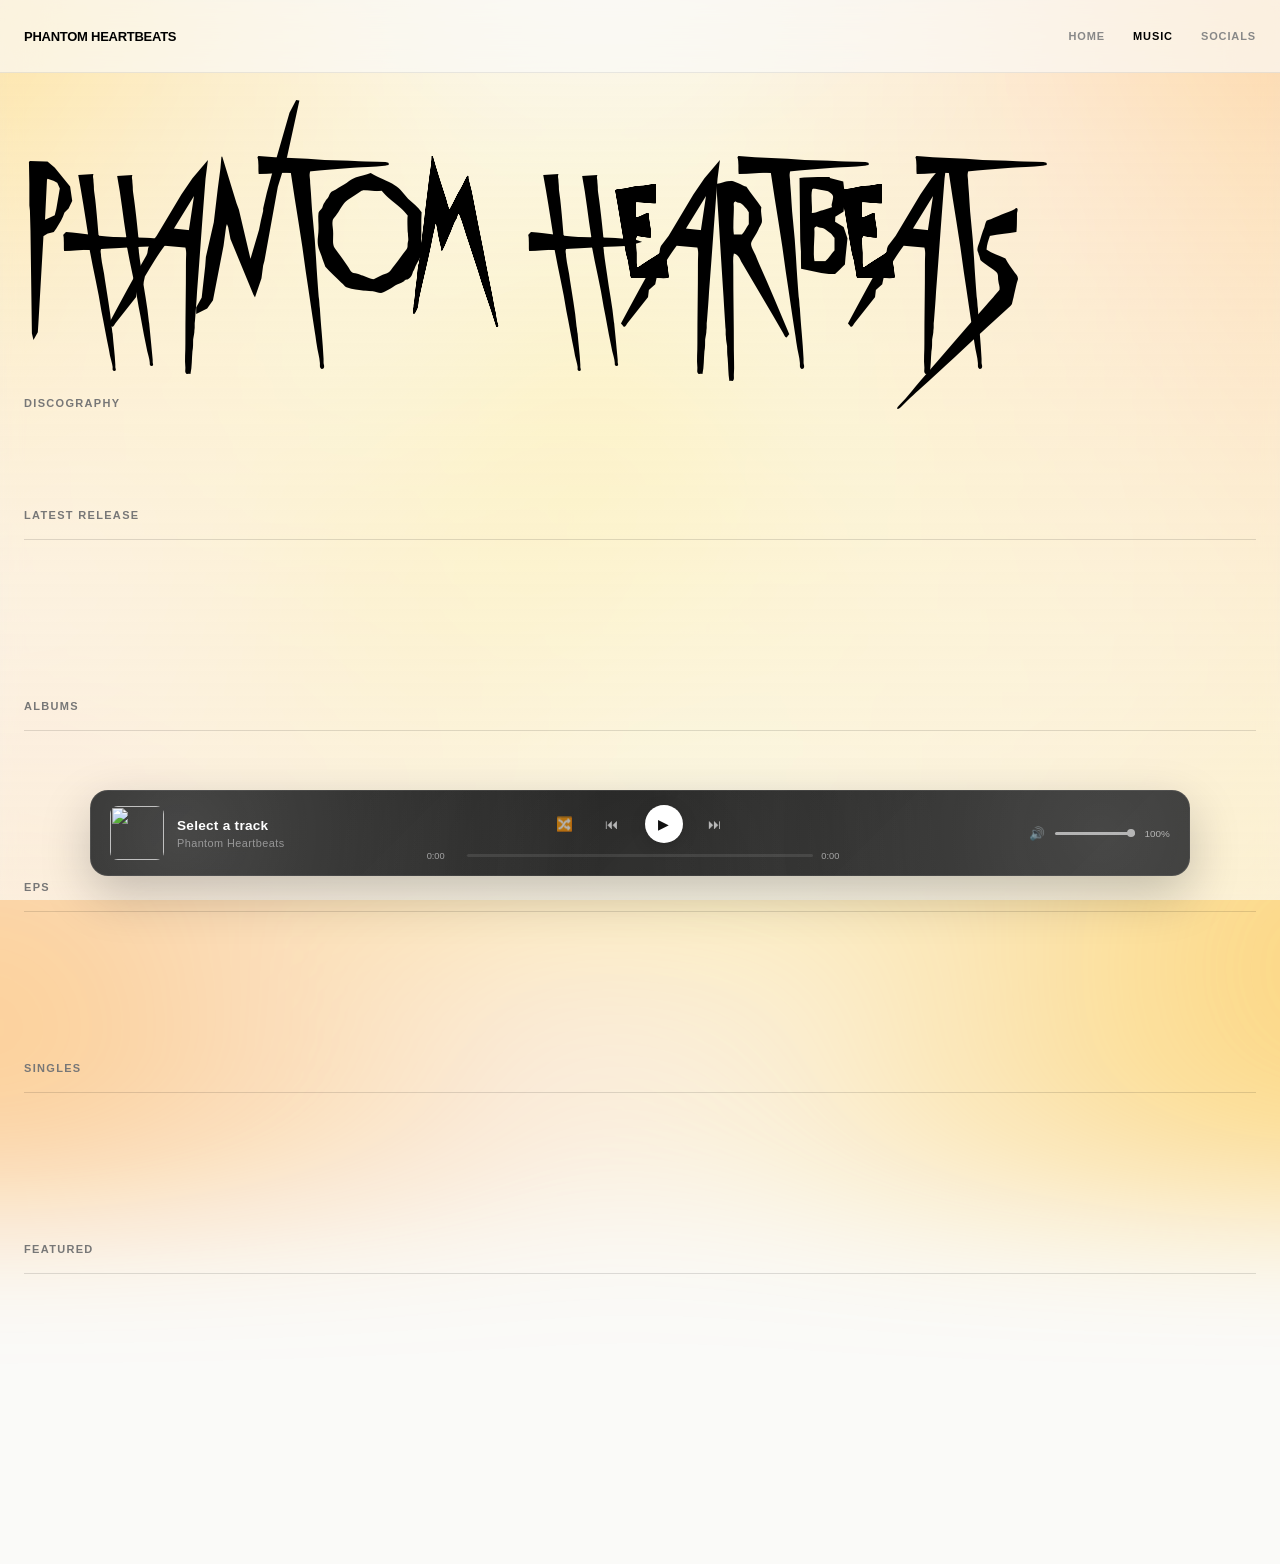
==== commit 372de51a: "Update DISCOGRAPHY.html" ====
--- a/DISCOGRAPHY.html
+++ b/DISCOGRAPHY.html
@@ -4,7 +4,7 @@
 
 <head>
 
-```
+
 <meta charset="UTF-8">
 
 <meta
@@ -20,13 +20,13 @@
     rel="stylesheet"
     href="style.css"
 >
-```
+
 
 </head>
 
 <body>
 
-```
+
 <!-- =====================================================
      HEADER
 ====================================================== -->
@@ -1676,7 +1676,7 @@
     loadReleases();
 
 </script>
-```
+
 
 </body>
 
--- a/style.css
+++ b/style.css
@@ -2321,3 +2321,14 @@
         font-size: 8px;
     }
 }
+.disc-header {
+    margin-top: 40px;
+    margin-bottom: 16px;
+}
+
+.disc-header h3 {
+    font-size: 13px;
+    letter-spacing: 2px;
+    opacity: 0.6;
+    text-transform: uppercase;
+}
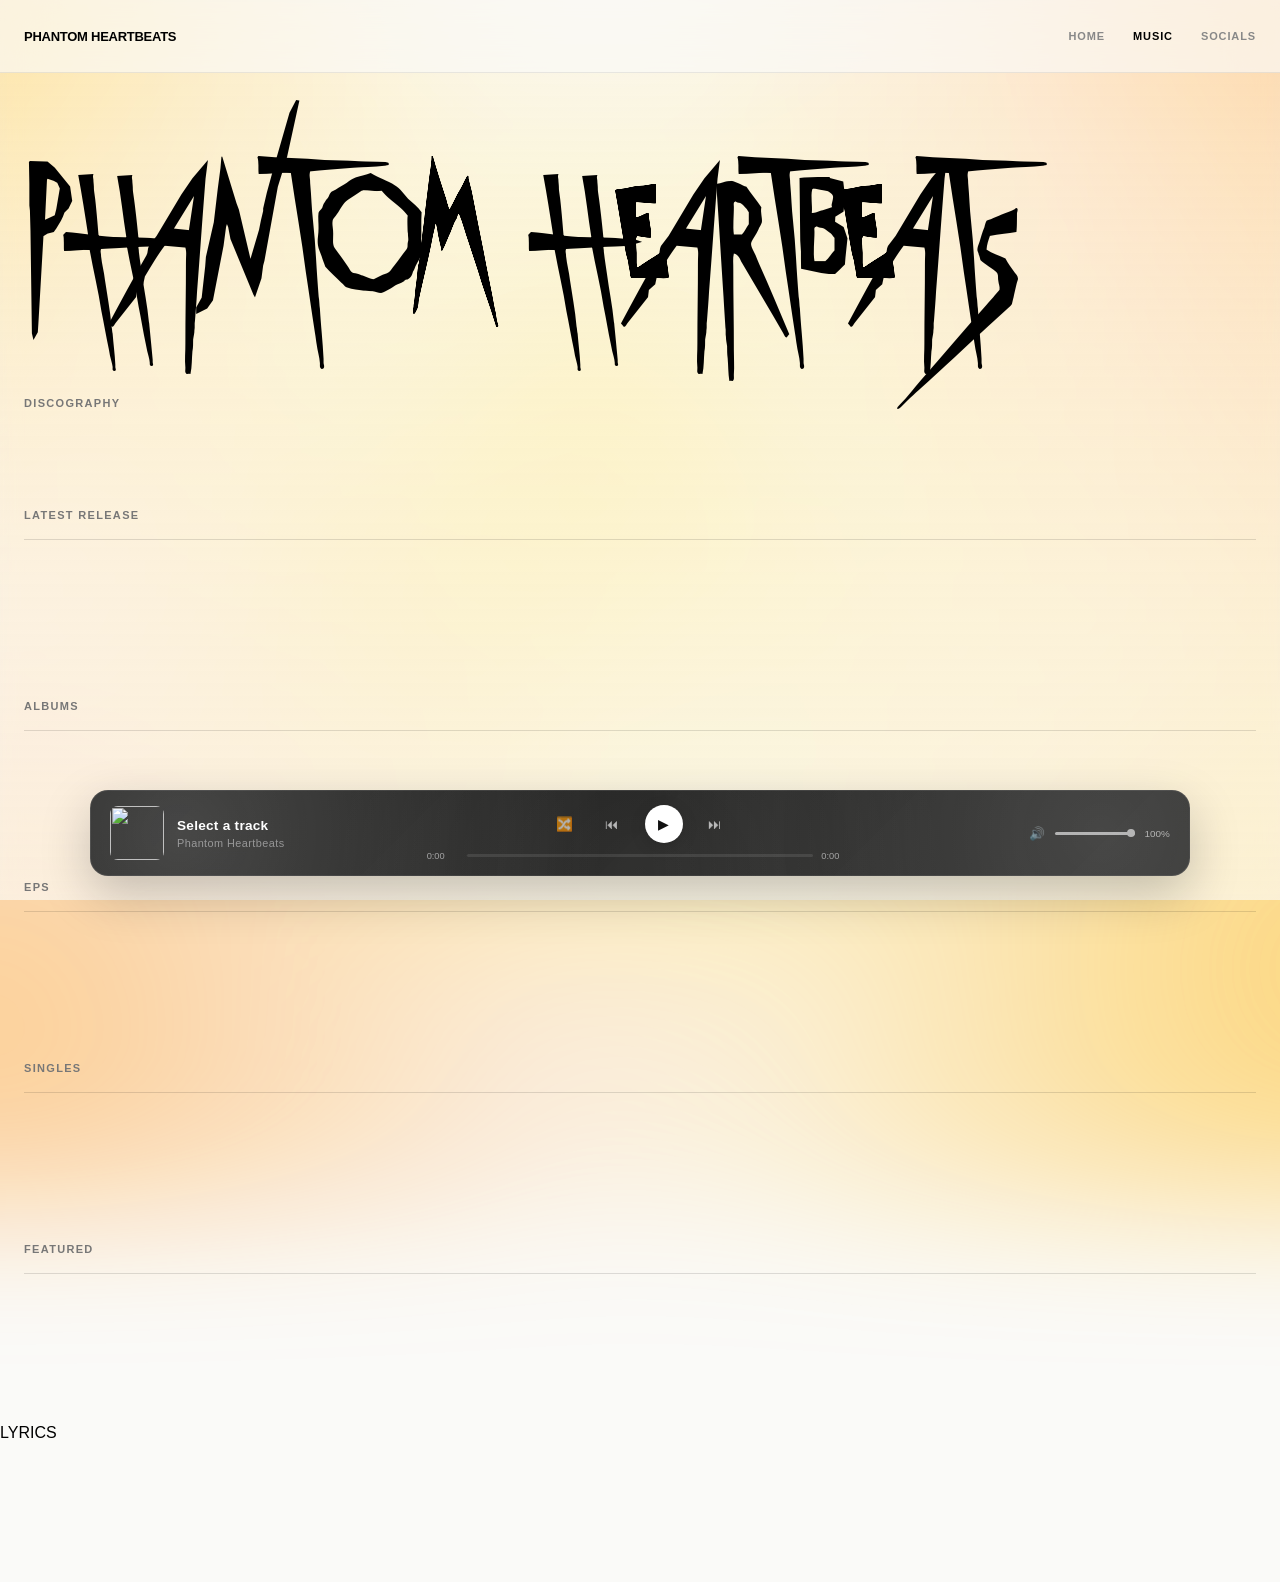
==== commit e1d19492: "Update DISCOGRAPHY.html" ====
--- a/DISCOGRAPHY.html
+++ b/DISCOGRAPHY.html
@@ -1,26 +1,23 @@
 <!DOCTYPE html>
-
 <html lang="en">
 
 <head>
 
-
-<meta charset="UTF-8">
-
-<meta
-    name="viewport"
-    content="width=device-width, initial-scale=1.0"
->
-
-<title>
-    Phantom Heartbeats — Discography
-</title>
-
-<link
-    rel="stylesheet"
-    href="style.css"
->
-
+    <meta charset="UTF-8">
+
+    <meta
+        name="viewport"
+        content="width=device-width, initial-scale=1.0"
+    >
+
+    <title>
+        Phantom Heartbeats — Discography
+    </title>
+
+    <link
+        rel="stylesheet"
+        href="style.css"
+    >
 
 </head>
 
@@ -168,7 +165,7 @@
         <div class="section-header">
 
             <div class="eyebrow">
-                EPs
+                EPS
             </div>
 
         </div>
@@ -268,6 +265,30 @@
 </main>
 
 
+<!-- =====================================================
+     SYNCED LYRICS PANEL
+====================================================== -->
+
+<aside
+    class="lyrics-panel"
+    id="lyrics-panel"
+    aria-label="Synced lyrics"
+>
+
+    <div class="lyrics-panel-header">
+        LYRICS
+    </div>
+
+    <div
+        id="lyrics-container"
+        class="lyrics-container"
+    >
+        <div class="lyrics-empty">
+            Select a track
+        </div>
+    </div>
+
+</aside>
 
 <!-- =====================================================
      MUSIC PLAYER
@@ -278,6 +299,10 @@
     id="music-player"
 >
 
+
+    <!-- =================================================
+         TRACK INFO
+    ================================================== -->
 
     <div class="player-track-info">
 
@@ -311,6 +336,10 @@
 
 
 
+    <!-- =================================================
+         PLAYER CONTROLS
+    ================================================== -->
+
     <div class="player-center">
 
         <div class="player-controls">
@@ -323,9 +352,11 @@
                 aria-label="Shuffle off"
                 title="Shuffle off"
             >
+
                 <span class="control-icon">
                     🔀
                 </span>
+
             </button>
 
 
@@ -337,9 +368,11 @@
                 aria-label="Previous track"
                 title="Previous"
             >
+
                 <span class="control-icon">
                     ⏮
                 </span>
+
             </button>
 
 
@@ -352,9 +385,11 @@
                 aria-label="Play"
                 title="Play"
             >
+
                 <span class="control-icon">
                     ▶
                 </span>
+
             </button>
 
 
@@ -366,14 +401,18 @@
                 aria-label="Next track"
                 title="Next"
             >
+
                 <span class="control-icon">
                     ⏭
                 </span>
+
             </button>
 
         </div>
 
 
+
+        <!-- PROGRESS -->
 
         <div class="player-progress">
 
@@ -402,6 +441,14 @@
     </div>
 
 
+
+    
+
+
+
+    <!-- =================================================
+         VOLUME
+    ================================================== -->
 
     <div class="player-volume">
 
@@ -877,7 +924,12 @@
                         duration:
                             Number(
                                 track.duration_seconds
-                            ) || 0
+                            ) || 0,
+
+
+                        lyricsLrc:
+                            track.lyrics_lrc ||
+                            ""
 
                     };
 
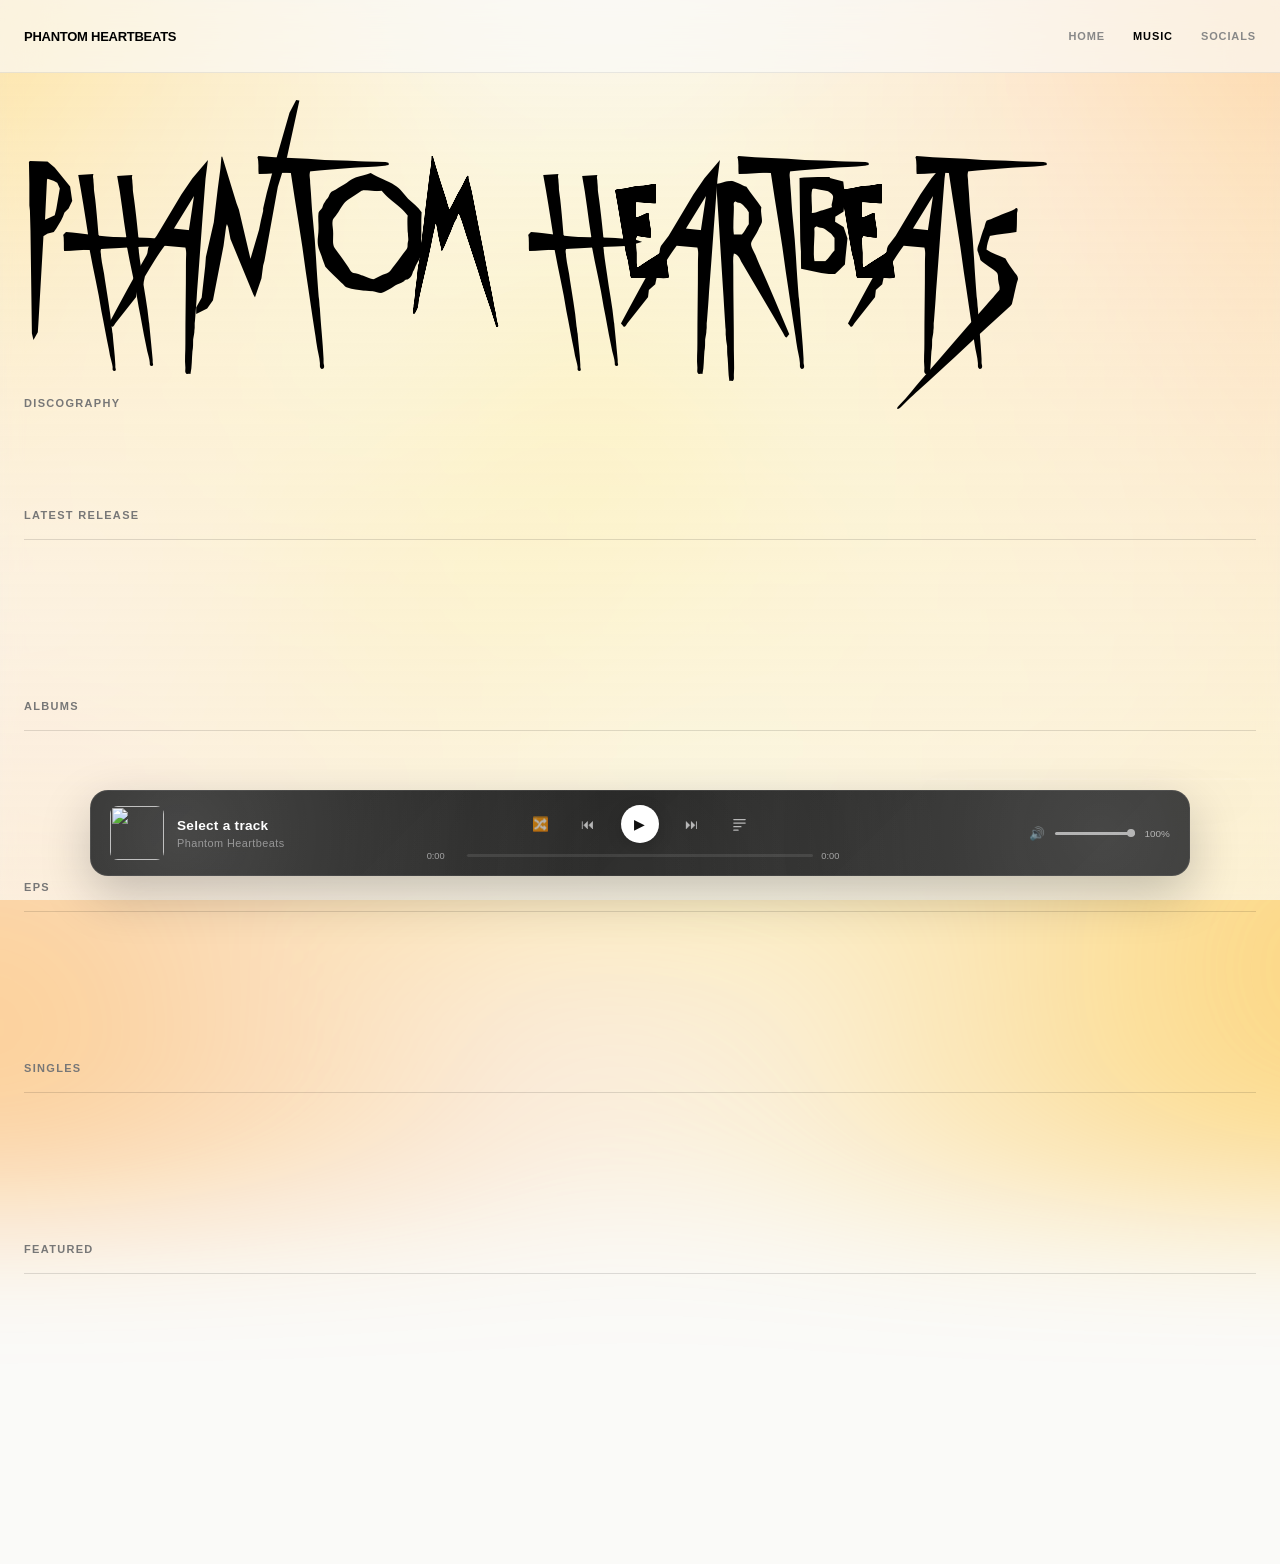
==== commit d588c20e: "Update DISCOGRAPHY.html" ====
--- a/DISCOGRAPHY.html
+++ b/DISCOGRAPHY.html
@@ -275,9 +275,7 @@
     aria-label="Synced lyrics"
 >
 
-    <div class="lyrics-panel-header">
-        LYRICS
-    </div>
+
 
     <div
         id="lyrics-container"
@@ -393,20 +391,45 @@
             </button>
 
 
-            <!-- NEXT -->
-
-            <button
-                id="next-button"
-                class="player-control"
-                aria-label="Next track"
-                title="Next"
-            >
-
-                <span class="control-icon">
-                    ⏭
-                </span>
-
-            </button>
+           <!-- NEXT -->
+
+<button
+    id="next-button"
+    class="player-control"
+    aria-label="Next track"
+    title="Next"
+>
+
+    <span class="control-icon">
+        ⏭
+    </span>
+
+</button>
+
+
+<!-- LYRICS -->
+
+<button
+    type="button"
+    id="lyrics-toggle"
+    class="player-control lyrics-toggle"
+    aria-label="Turn lyrics off"
+    title="Turn lyrics off"
+>
+    <svg
+        class="lyrics-icon"
+        viewBox="0 0 24 24"
+        aria-hidden="true"
+    >
+        <path
+            d="M4 5h16M4 10h16M4 15h10M4 20h6"
+            fill="none"
+            stroke="currentColor"
+            stroke-width="1.8"
+            stroke-linecap="round"
+        />
+    </svg>
+</button>
 
         </div>
 
--- a/style.css
+++ b/style.css
@@ -2332,3 +2332,439 @@
     opacity: 0.6;
     text-transform: uppercase;
 }
+
+/* =========================================================
+   SYNCED LYRICS
+========================================================= */
+
+.lyrics-panel {
+
+    position: fixed;
+
+    right: 1.5rem;
+
+    bottom: 7.5rem;
+
+    width: min(
+        340px,
+        calc(100vw - 3rem)
+    );
+
+    max-height: min(
+        58vh,
+        620px
+    );
+
+    display: flex;
+
+    flex-direction: column;
+
+    color: #ffffff;
+
+    background:
+        radial-gradient(
+            circle at 15% 10%,
+            rgba(
+                var(--cover-color-1),
+                0.14
+            ),
+            transparent 42%
+        ),
+        radial-gradient(
+            circle at 90% 20%,
+            rgba(
+                var(--cover-color-2),
+                0.10
+            ),
+            transparent 45%
+        ),
+        linear-gradient(
+            145deg,
+            rgba(
+                16,
+                16,
+                16,
+                0.96
+            ),
+            rgba(
+                30,
+                30,
+                30,
+                0.94
+            )
+        );
+
+    border:
+        1px solid
+        rgba(
+            255,
+            255,
+            255,
+            0.08
+        );
+
+    border-radius: 18px;
+
+    box-shadow:
+        0 18px 50px
+        rgba(
+            0,
+            0,
+            0,
+            0.20
+        ),
+        0 0 40px
+        rgba(
+            var(--cover-color-1),
+            0.08
+        );
+
+    backdrop-filter:
+        blur(20px);
+
+    -webkit-backdrop-filter:
+        blur(20px);
+
+    overflow: hidden;
+
+    z-index: 90;
+
+}
+
+
+.lyrics-panel-header {
+
+    flex-shrink: 0;
+
+    padding:
+        14px
+        18px
+        12px;
+
+    border-bottom:
+        1px solid
+        rgba(
+            255,
+            255,
+            255,
+            0.08
+        );
+
+    color:
+        rgba(
+            255,
+            255,
+            255,
+            0.55
+        );
+
+    font-size: 9px;
+
+    font-weight: 700;
+
+    letter-spacing: 0.14em;
+
+}
+
+
+.lyrics-container {
+
+    min-height: 0;
+
+    overflow-y: auto;
+
+    padding:
+        18px
+        18px
+        24px;
+
+    scrollbar-width: thin;
+
+    scrollbar-color:
+        rgba(
+            255,
+            255,
+            255,
+            0.18
+        )
+        transparent;
+
+    overscroll-behavior: contain;
+
+    scroll-behavior: smooth;
+
+}
+
+
+.lyrics-container::-webkit-scrollbar {
+
+    width: 5px;
+
+}
+
+
+.lyrics-container::-webkit-scrollbar-track {
+
+    background: transparent;
+
+}
+
+
+.lyrics-container::-webkit-scrollbar-thumb {
+
+    background:
+        rgba(
+            255,
+            255,
+            255,
+            0.18
+        );
+
+    border-radius: 999px;
+
+}
+
+
+.lyrics-line {
+
+    padding:
+        0.35rem
+        0;
+
+    color:
+        rgba(
+            255,
+            255,
+            255,
+            0.34
+        );
+
+    font-size: 1rem;
+
+    line-height: 1.45;
+
+    font-weight: 500;
+
+    letter-spacing: -0.015em;
+
+    cursor: pointer;
+
+    transition:
+        color 0.25s ease,
+        opacity 0.25s ease,
+        transform 0.25s ease;
+
+}
+
+
+.lyrics-line:hover {
+
+    color:
+        rgba(
+            255,
+            255,
+            255,
+            0.70
+        );
+
+}
+
+
+.lyrics-line.past {
+
+    color:
+        rgba(
+            255,
+            255,
+            255,
+            0.22
+        );
+
+}
+
+
+.lyrics-line.active {
+
+    color: #ffffff;
+
+    opacity: 1;
+
+    transform:
+        translateX(4px);
+
+    font-weight: 650;
+
+}
+
+
+.lyrics-empty {
+
+    color:
+        rgba(
+            255,
+            255,
+            255,
+            0.4
+        );
+
+    font-size: 0.8rem;
+
+    line-height: 1.5;
+
+}
+
+
+
+/* =========================================================
+   LYRICS TOGGLE — PLAYER BAR
+========================================================= */
+
+.lyrics-toggle {
+    width: 30px;
+    min-width: 30px;
+    height: 30px;
+    padding: 0;
+}
+
+.lyrics-toggle:hover {
+    color: #ffffff;
+}
+
+.lyrics-toggle.active {
+    color: #ffffff;
+}
+
+.lyrics-icon {
+    width: 17px;
+    height: 17px;
+    display: block;
+}
+
+
+
+/* =========================================================
+   SYNCED LYRICS — MOBILE
+========================================================= */
+
+@media (max-width: 800px) {
+
+    .lyrics-panel {
+
+        right: 0.75rem;
+
+        bottom: 9rem;
+
+        width:
+            calc(
+                100% - 1.5rem
+            );
+
+        max-height: 36vh;
+
+        border-radius: 14px;
+
+    }
+
+
+    .lyrics-panel-header {
+
+        padding:
+            11px
+            15px
+            10px;
+
+    }
+
+
+    .lyrics-container {
+
+        padding:
+            14px
+            15px
+            18px;
+
+    }
+
+
+    .lyrics-line {
+
+        font-size: 0.88rem;
+
+    }
+
+}
+
+
+@media (max-width: 500px) {
+
+    .lyrics-panel {
+
+        right: 0.5rem;
+
+        bottom: 9.5rem;
+
+        width:
+            calc(
+                100% - 1rem
+            );
+
+        max-height: 34vh;
+
+        border-radius: 13px;
+
+    }
+
+
+    .lyrics-panel-header {
+
+        padding:
+            10px
+            13px
+            9px;
+
+        font-size: 8px;
+
+    }
+
+
+    .lyrics-container {
+
+        padding:
+            12px
+            13px
+            16px;
+
+    }
+
+
+    .lyrics-line {
+
+        padding:
+            0.28rem
+            0;
+
+        font-size: 0.82rem;
+
+        line-height: 1.4;
+
+    }
+
+}
+
+
+@media (max-width: 370px) {
+
+    .lyrics-panel {
+
+        max-height: 32vh;
+
+    }
+
+
+    .lyrics-line {
+
+        font-size: 0.78rem;
+
+    }
+
+}
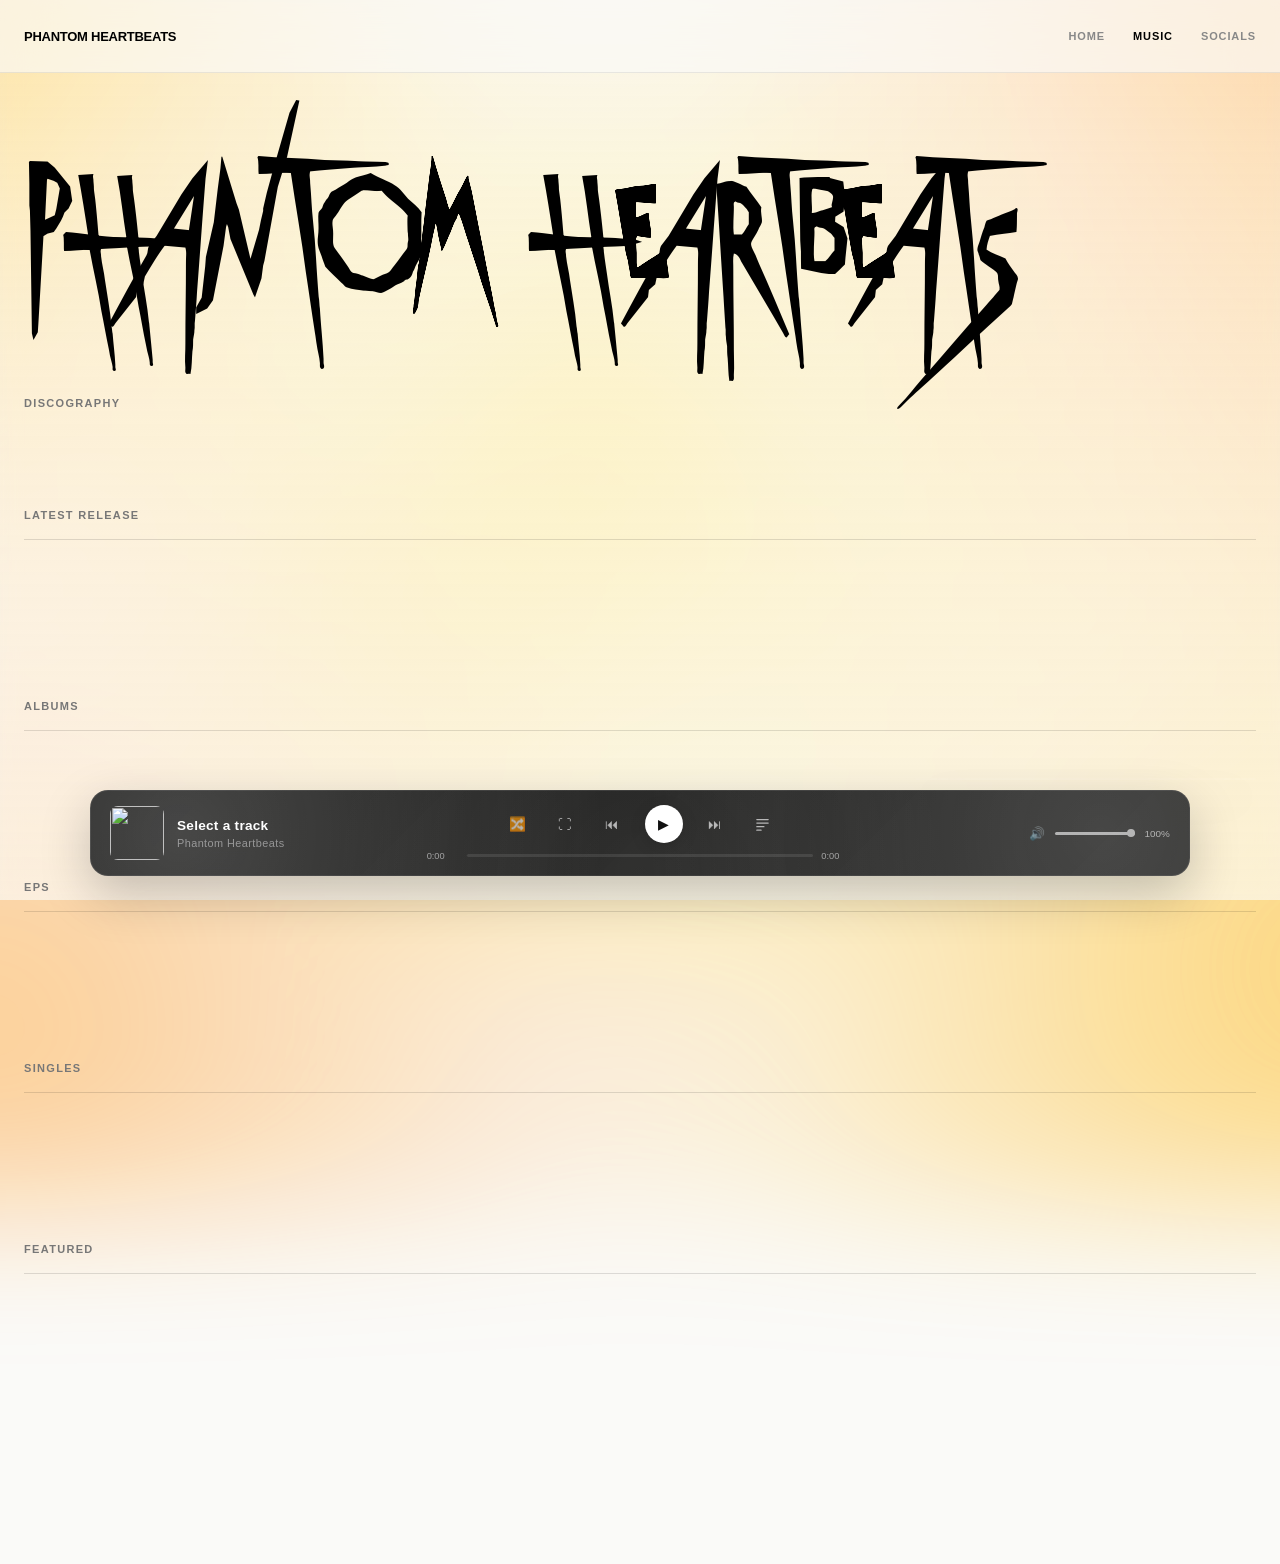
==== commit a654aa97: "Update DISCOGRAPHY.html" ====
--- a/DISCOGRAPHY.html
+++ b/DISCOGRAPHY.html
@@ -353,6 +353,23 @@
 
                 <span class="control-icon">
                     🔀
+                </span>
+
+            </button>
+
+
+            <!-- FULLSCREEN -->
+
+            <button
+                type="button"
+                id="fullscreen-toggle"
+                class="player-control fullscreen-toggle"
+                aria-label="Open fullscreen player"
+                title="Fullscreen player"
+            >
+
+                <span class="control-icon">
+                    ⛶
                 </span>
 
             </button>
@@ -464,8 +481,14 @@
     </div>
 
 
-
-    
+    <!-- =================================================
+         FULLSCREEN LYRICS
+    ================================================== -->
+
+    <div
+        id="fullscreen-lyrics"
+        class="fullscreen-lyrics"
+    ></div>
 
 
 
@@ -501,6 +524,7 @@
     </div>
 
 </div>
+
 
 
 
--- a/style.css
+++ b/style.css
@@ -2768,3 +2768,989 @@
     }
 
 }
+/* =========================================================
+   PHANTOM HEARTBEATS — SPOTIFY-STYLE FULLSCREEN PLAYER
+========================================================= */
+
+.music-player:fullscreen,
+.music-player.fullscreen-player {
+
+    position: fixed;
+
+    inset: 0;
+
+    width: 100vw;
+
+    height: 100dvh;
+
+    min-height: 100dvh;
+
+    margin: 0;
+
+    padding: 0;
+
+    transform: none;
+
+    display: flex;
+
+    flex-direction: column;
+
+    color: #ffffff;
+
+    border: 0;
+
+    border-radius: 0;
+
+    overflow: hidden;
+
+    background:
+        radial-gradient(
+            ellipse at 50% 18%,
+            rgba(
+                var(--cover-color-1),
+                0.38
+            ),
+            transparent 48%
+        ),
+        radial-gradient(
+            ellipse at 15% 80%,
+            rgba(
+                var(--cover-color-2),
+                0.22
+            ),
+            transparent 42%
+        ),
+        radial-gradient(
+            ellipse at 85% 80%,
+            rgba(
+                var(--cover-color-3),
+                0.18
+            ),
+            transparent 42%
+        ),
+        linear-gradient(
+            180deg,
+            #181818 0%,
+            #101010 55%,
+            #090909 100%
+        );
+
+    backdrop-filter:
+        blur(35px)
+        saturate(1.25);
+
+    -webkit-backdrop-filter:
+        blur(35px)
+        saturate(1.25);
+
+    box-shadow: none;
+
+    z-index: 99999;
+
+    animation:
+        fullscreenPlayerIn
+        0.45s
+        cubic-bezier(
+            0.22,
+            1,
+            0.36,
+            1
+        )
+        both;
+}
+
+
+/* =========================================================
+   TOP BAR
+========================================================= */
+
+.music-player:fullscreen::before,
+.music-player.fullscreen-player::before {
+
+    content: "NOW PLAYING";
+
+    position: absolute;
+
+    top: 28px;
+
+    left: 50%;
+
+    transform:
+        translateX(-50%);
+
+    color:
+        rgba(
+            255,
+            255,
+            255,
+            0.55
+        );
+
+    font-size: 10px;
+
+    font-weight: 700;
+
+    letter-spacing: 0.16em;
+
+    pointer-events: none;
+
+    z-index: 50;
+}
+
+
+/* =========================================================
+   FULLSCREEN BUTTON
+========================================================= */
+
+.music-player:fullscreen
+.fullscreen-toggle,
+.music-player.fullscreen-player
+.fullscreen-toggle {
+
+    position: absolute;
+
+    top: 20px;
+
+    right: 24px;
+
+    width: 38px;
+
+    height: 38px;
+
+    display: flex;
+
+    align-items: center;
+
+    justify-content: center;
+
+    padding: 0;
+
+    border: 0;
+
+    border-radius: 50%;
+
+    color: #ffffff;
+
+    background:
+        rgba(
+            255,
+            255,
+            255,
+            0.08
+        );
+
+    opacity: 0.65;
+
+    z-index: 100;
+
+    transition:
+        background 0.2s ease,
+        opacity 0.2s ease,
+        transform 0.2s ease;
+}
+
+
+.music-player:fullscreen
+.fullscreen-toggle:hover,
+.music-player.fullscreen-player
+.fullscreen-toggle:hover {
+
+    background:
+        rgba(
+            255,
+            255,
+            255,
+            0.16
+        );
+
+    opacity: 1;
+
+    transform:
+        scale(1.05);
+}
+
+
+/* =========================================================
+   MAIN FULLSCREEN CONTENT
+========================================================= */
+
+.music-player:fullscreen
+.player-track-info,
+.music-player.fullscreen-player
+.player-track-info {
+
+    position: relative;
+
+    width: min(
+        560px,
+        70vw
+    );
+
+    min-width: 0;
+
+    margin: auto;
+
+    display: flex;
+
+    flex-direction: column;
+
+    align-items: stretch;
+
+    gap: 22px;
+
+    z-index: 5;
+
+    flex-shrink: 1;
+}
+
+
+/* =========================================================
+   LARGE ARTWORK
+========================================================= */
+
+.music-player:fullscreen
+.player-track-info img,
+.music-player.fullscreen-player
+.player-track-info img {
+
+    width: min(
+        560px,
+        62vh,
+        70vw
+    );
+
+    height: min(
+        560px,
+        62vh,
+        70vw
+    );
+
+    margin: 0 auto;
+
+    aspect-ratio: 1 / 1;
+
+    object-fit: cover;
+
+    border-radius: 8px;
+
+    box-shadow:
+        0 30px 80px
+        rgba(
+            0,
+            0,
+            0,
+            0.45
+        ),
+        0 0 100px
+        rgba(
+            var(--cover-color-1),
+            0.12
+        );
+}
+
+
+/* =========================================================
+   TRACK INFORMATION
+========================================================= */
+
+.music-player:fullscreen
+.player-track-text,
+.music-player.fullscreen-player
+.player-track-text {
+
+    width: 100%;
+
+    min-width: 0;
+
+    text-align: left;
+}
+
+
+.music-player:fullscreen
+.player-title,
+.music-player.fullscreen-player
+.player-title {
+
+    overflow: hidden;
+
+    white-space: nowrap;
+
+    text-overflow: ellipsis;
+
+    font-size:
+        clamp(
+            20px,
+            2vw,
+            28px
+        );
+
+    line-height: 1.1;
+
+    font-weight: 700;
+
+    letter-spacing:
+        -0.035em;
+}
+
+
+.music-player:fullscreen
+.player-artist,
+.music-player.fullscreen-player
+.player-artist {
+
+    margin-top: 7px;
+
+    font-size: 13px;
+
+    line-height: 1.3;
+
+    opacity: 0.55;
+
+    letter-spacing: 0;
+}
+
+
+/* =========================================================
+   FULLSCREEN LYRICS
+========================================================= */
+
+.fullscreen-lyrics {
+
+    display: none;
+}
+
+
+.music-player:fullscreen
+.fullscreen-lyrics,
+.music-player.fullscreen-player
+.fullscreen-lyrics {
+
+    position: absolute;
+
+    right: 18vw;
+
+    top: 40%;
+
+    width: 280px;
+
+    height: 46vh;
+
+    transform:
+        translateY(-50%);
+
+    display: block;
+
+    overflow-y: auto;
+
+    padding:
+        20vh
+        10px;
+
+    scrollbar-width: none;
+
+    scroll-behavior: smooth;
+
+    overscroll-behavior: contain;
+
+    mask-image:
+        linear-gradient(
+            to bottom,
+            transparent,
+            black 22%,
+            black 78%,
+            transparent
+        );
+
+    -webkit-mask-image:
+        linear-gradient(
+            to bottom,
+            transparent,
+            black 22%,
+            black 78%,
+            transparent
+        );
+
+    z-index: 4;
+}
+
+
+.music-player:fullscreen
+.fullscreen-lyrics::-webkit-scrollbar,
+.music-player.fullscreen-player
+.fullscreen-lyrics::-webkit-scrollbar {
+
+    display: none;
+}
+
+
+/* =========================================================
+   LYRICS
+========================================================= */
+
+.music-player:fullscreen
+.fullscreen-lyrics
+.lyrics-line,
+.music-player.fullscreen-player
+.fullscreen-lyrics
+.lyrics-line {
+
+    padding:
+        7px
+        0;
+
+    color:
+        rgba(
+            255,
+            255,
+            255,
+            0.25
+        );
+
+    font-size: 17px;
+
+    line-height: 1.45;
+
+    font-weight: 600;
+
+    letter-spacing:
+        -0.02em;
+
+    cursor: pointer;
+
+    transition:
+        color 0.3s ease,
+        opacity 0.3s ease,
+        transform 0.3s ease;
+}
+
+
+.music-player:fullscreen
+.fullscreen-lyrics
+.lyrics-line.past,
+.music-player.fullscreen-player
+.fullscreen-lyrics
+.lyrics-line.past {
+
+    color:
+        rgba(
+            255,
+            255,
+            255,
+            0.18
+        );
+}
+
+
+.music-player:fullscreen
+.fullscreen-lyrics
+.lyrics-line.active,
+.music-player.fullscreen-player
+.fullscreen-lyrics
+.lyrics-line.active {
+
+    color: #ffffff;
+
+    opacity: 1;
+
+    transform:
+        translateX(5px);
+
+    font-weight: 700;
+}
+
+
+.music-player:fullscreen
+.fullscreen-lyrics
+.lyrics-line:hover,
+.music-player.fullscreen-player
+.fullscreen-lyrics
+.lyrics-line:hover {
+
+    color:
+        rgba(
+            255,
+            255,
+            255,
+            0.65
+        );
+}
+
+
+/* =========================================================
+   BOTTOM PLAYER AREA
+========================================================= */
+
+.music-player:fullscreen
+.player-center,
+.music-player.fullscreen-player
+.player-center {
+
+    position: relative;
+
+    width:
+        min(
+            900px,
+            calc(100% - 80px)
+        );
+
+    margin:
+        0 auto 30px;
+
+    display: flex;
+
+    flex-direction: column;
+
+    gap: 14px;
+
+    z-index: 20;
+
+    flex-shrink: 0;
+}
+
+
+/* =========================================================
+   CONTROLS
+========================================================= */
+
+.music-player:fullscreen
+.player-controls,
+.music-player.fullscreen-player
+.player-controls {
+
+    gap: 26px;
+
+    justify-content: center;
+}
+
+
+.music-player:fullscreen
+.player-control,
+.music-player.fullscreen-player
+.player-control {
+
+    width: 34px;
+
+    height: 34px;
+
+    color: #ffffff;
+
+    opacity: 0.65;
+}
+
+
+.music-player:fullscreen
+.player-control:hover,
+.music-player.fullscreen-player
+.player-control:hover {
+
+    opacity: 1;
+}
+
+
+.music-player:fullscreen
+.player-play,
+.music-player.fullscreen-player
+.player-play {
+
+    width: 52px;
+
+    height: 52px;
+
+    box-shadow:
+        0 8px 30px
+        rgba(
+            0,
+            0,
+            0,
+            0.35
+        );
+}
+
+
+/* =========================================================
+   PROGRESS
+========================================================= */
+
+.music-player:fullscreen
+.player-progress,
+.music-player.fullscreen-player
+.player-progress {
+
+    width: 100%;
+
+    grid-template-columns:
+        38px
+        minmax(0, 1fr)
+        38px;
+
+    gap: 12px;
+
+    font-size: 10px;
+
+    opacity: 0.6;
+}
+
+
+.music-player:fullscreen
+#progress,
+.music-player.fullscreen-player
+#progress {
+
+    height: 4px;
+}
+
+
+.music-player:fullscreen
+#progress::-webkit-slider-thumb,
+.music-player.fullscreen-player
+#progress::-webkit-slider-thumb {
+
+    width: 11px;
+
+    height: 11px;
+}
+
+
+/* =========================================================
+   VOLUME
+========================================================= */
+
+.music-player:fullscreen
+.player-volume,
+.music-player.fullscreen-player
+.player-volume {
+
+    position: absolute;
+
+    right: 0;
+
+    bottom: 0;
+
+    z-index: 20;
+}
+
+
+/* =========================================================
+   HIDE NORMAL FLOATING LYRICS
+========================================================= */
+
+body.player-fullscreen-open
+.lyrics-panel {
+
+    display: none !important;
+}
+
+
+/* =========================================================
+   FULLSCREEN ANIMATION
+========================================================= */
+
+@keyframes fullscreenPlayerIn {
+
+    from {
+
+        opacity: 0;
+
+        transform:
+            scale(0.97);
+
+        filter:
+            blur(10px);
+    }
+
+    to {
+
+        opacity: 1;
+
+        transform:
+            scale(1);
+
+        filter:
+            blur(0);
+    }
+}
+
+
+/* =========================================================
+   MOBILE FULLSCREEN
+========================================================= */
+
+@media (max-width: 1000px) {
+
+    .music-player:fullscreen
+    .fullscreen-lyrics,
+    .music-player.fullscreen-player
+    .fullscreen-lyrics {
+
+        right: 4vw;
+
+        width: 230px;
+    }
+}
+
+
+@media (max-width: 800px) {
+
+    .music-player:fullscreen,
+    .music-player.fullscreen-player {
+
+        padding: 0 18px;
+
+        justify-content: flex-start;
+    }
+
+
+    .music-player:fullscreen
+    .player-track-info,
+    .music-player.fullscreen-player
+    .player-track-info {
+
+        width: min(
+            88vw,
+            440px
+        );
+
+        margin:
+            75px auto 0;
+
+        gap: 18px;
+    }
+
+
+    .music-player:fullscreen
+    .player-track-info img,
+    .music-player.fullscreen-player
+    .player-track-info img {
+
+        width:
+            min(
+                82vw,
+                400px
+            );
+
+        height:
+            min(
+                82vw,
+                400px
+            );
+
+        border-radius: 7px;
+    }
+
+
+    .music-player:fullscreen
+    .player-track-text,
+    .music-player.fullscreen-player
+    .player-track-text {
+
+        text-align: center;
+    }
+
+
+    .music-player:fullscreen
+    .player-title,
+    .music-player.fullscreen-player
+    .player-title {
+
+        font-size: 20px;
+    }
+
+
+    .music-player:fullscreen
+    .fullscreen-lyrics,
+    .music-player.fullscreen-player
+    .fullscreen-lyrics {
+
+        position: relative;
+
+        right: auto;
+
+        top: auto;
+
+        width: 100%;
+
+        height: auto;
+
+        transform: none;
+
+        flex: 1;
+
+        margin:
+            25px 0 0;
+
+        padding:
+            15px
+            5px
+            130px;
+
+        text-align: center;
+
+        mask-image: none;
+
+        -webkit-mask-image: none;
+    }
+
+
+    .music-player:fullscreen
+    .fullscreen-lyrics
+    .lyrics-line,
+    .music-player.fullscreen-player
+    .fullscreen-lyrics
+    .lyrics-line {
+
+        font-size: 18px;
+    }
+
+
+    .music-player:fullscreen
+    .player-center,
+    .music-player.fullscreen-player
+    .player-center {
+
+        position: absolute;
+
+        left: 18px;
+
+        right: 18px;
+
+        bottom: 20px;
+
+        width: auto;
+
+        margin: 0;
+
+        gap: 11px;
+    }
+
+
+    .music-player:fullscreen
+    .player-controls,
+    .music-player.fullscreen-player
+    .player-controls {
+
+        gap: 14px;
+    }
+
+
+    .music-player:fullscreen
+    .player-volume,
+    .music-player.fullscreen-player
+    .player-volume {
+
+        display: none;
+    }
+
+
+    .music-player:fullscreen
+    .fullscreen-toggle,
+    .music-player.fullscreen-player
+    .fullscreen-toggle {
+
+        top: 16px;
+
+        right: 16px;
+
+        width: 38px;
+
+        height: 38px;
+    }
+}
+
+
+@media (max-width: 500px) {
+
+    .music-player:fullscreen
+    .player-track-info,
+    .music-player.fullscreen-player
+    .player-track-info {
+
+        width: 90vw;
+
+        margin-top: 68px;
+    }
+
+
+    .music-player:fullscreen
+    .player-track-info img,
+    .music-player.fullscreen-player
+    .player-track-info img {
+
+        width: 80vw;
+
+        height: 80vw;
+
+        max-width: 340px;
+
+        max-height: 340px;
+    }
+
+
+    .music-player:fullscreen
+    .fullscreen-lyrics,
+    .music-player.fullscreen-player
+    .fullscreen-lyrics {
+
+        margin-top: 18px;
+
+        padding:
+            10px
+            3px
+            125px;
+    }
+
+
+    .music-player:fullscreen
+    .fullscreen-lyrics
+    .lyrics-line,
+    .music-player.fullscreen-player
+    .fullscreen-lyrics
+    .lyrics-line {
+
+        font-size: 17px;
+    }
+
+
+    .music-player:fullscreen
+    .player-controls,
+    .music-player.fullscreen-player
+    .player-controls {
+
+        gap: 9px;
+    }
+
+
+    .music-player:fullscreen
+    .player-play,
+    .music-player.fullscreen-player
+    .player-play {
+
+        width: 50px;
+
+        height: 50px;
+    }
+
+
+    .music-player:fullscreen::before,
+    .music-player.fullscreen-player::before {
+
+        top: 20px;
+
+        font-size: 8px;
+    }
+}
+
+
+/* =========================================================
+   PAGE LOCK
+========================================================= */
+
+body.player-fullscreen-open {
+
+    overflow: hidden;
+}
+
+
+.music-player:fullscreen {
+
+    overflow: hidden;
+}
